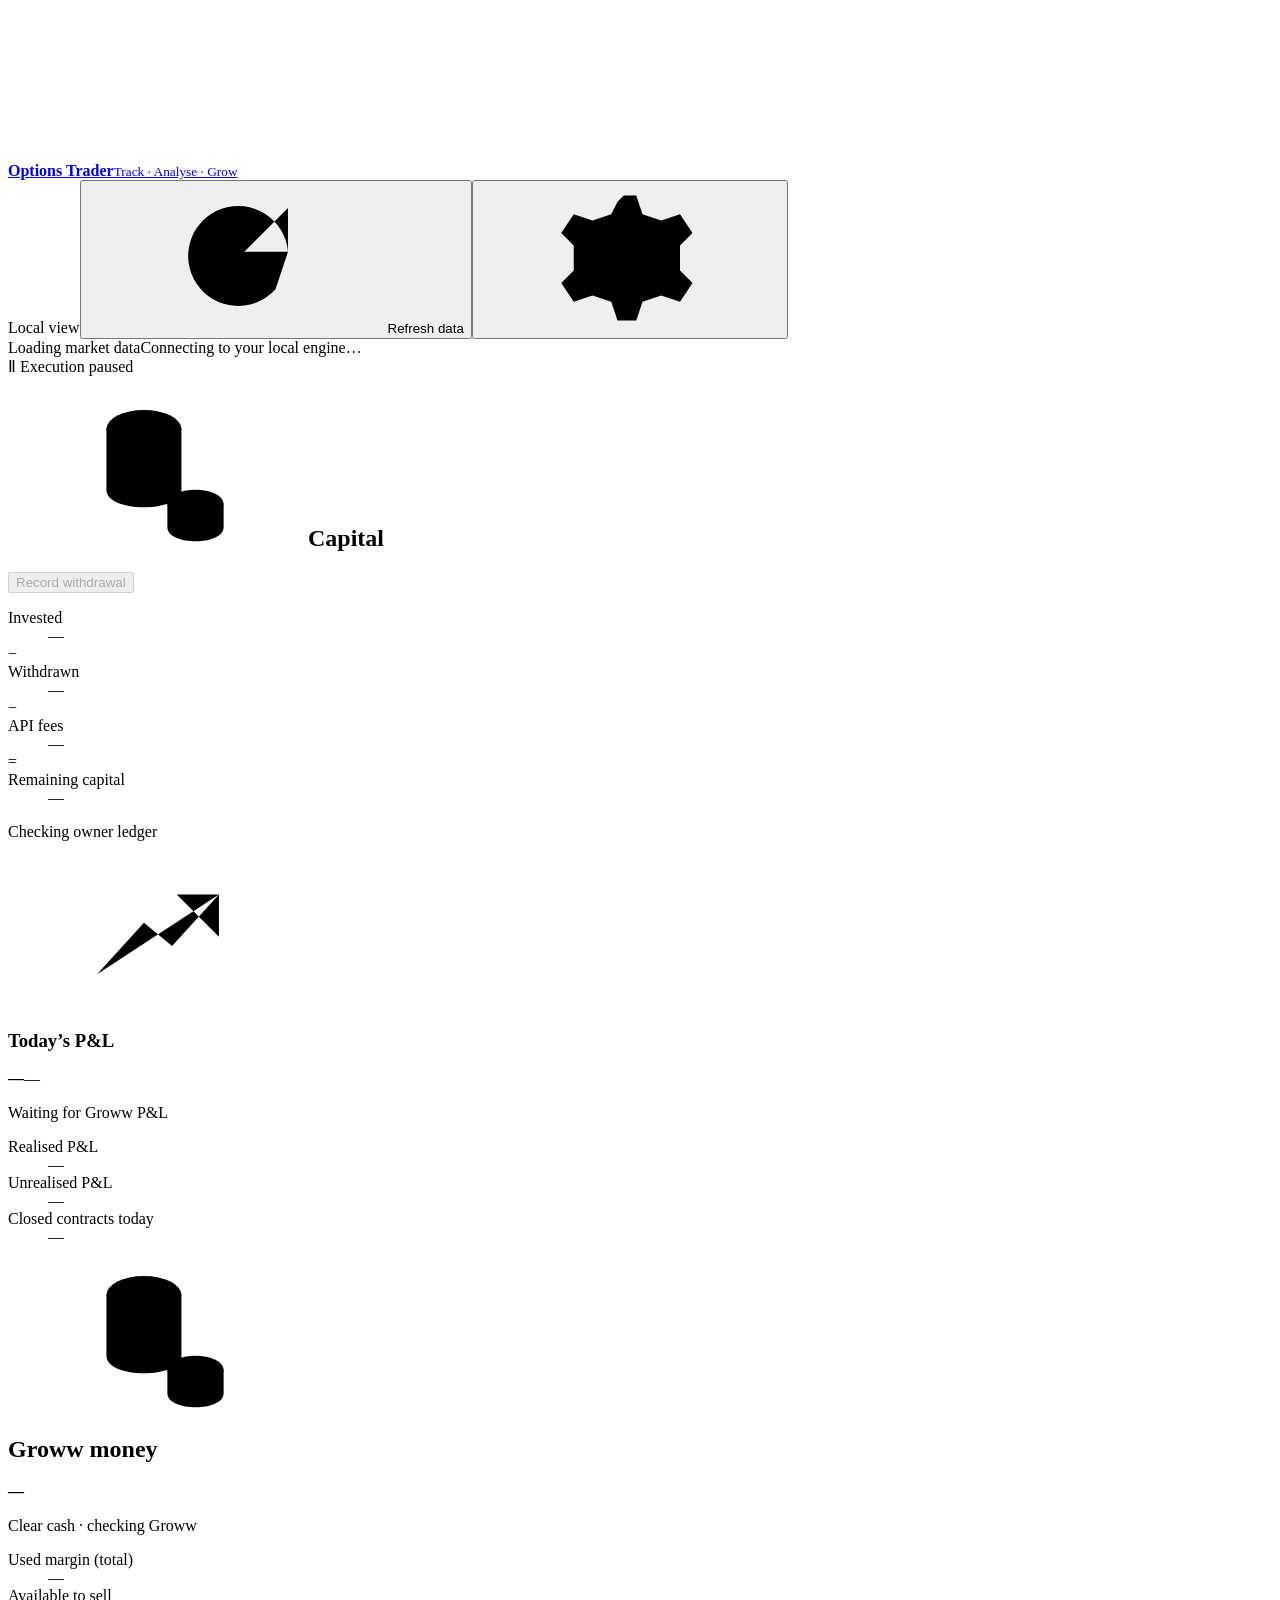
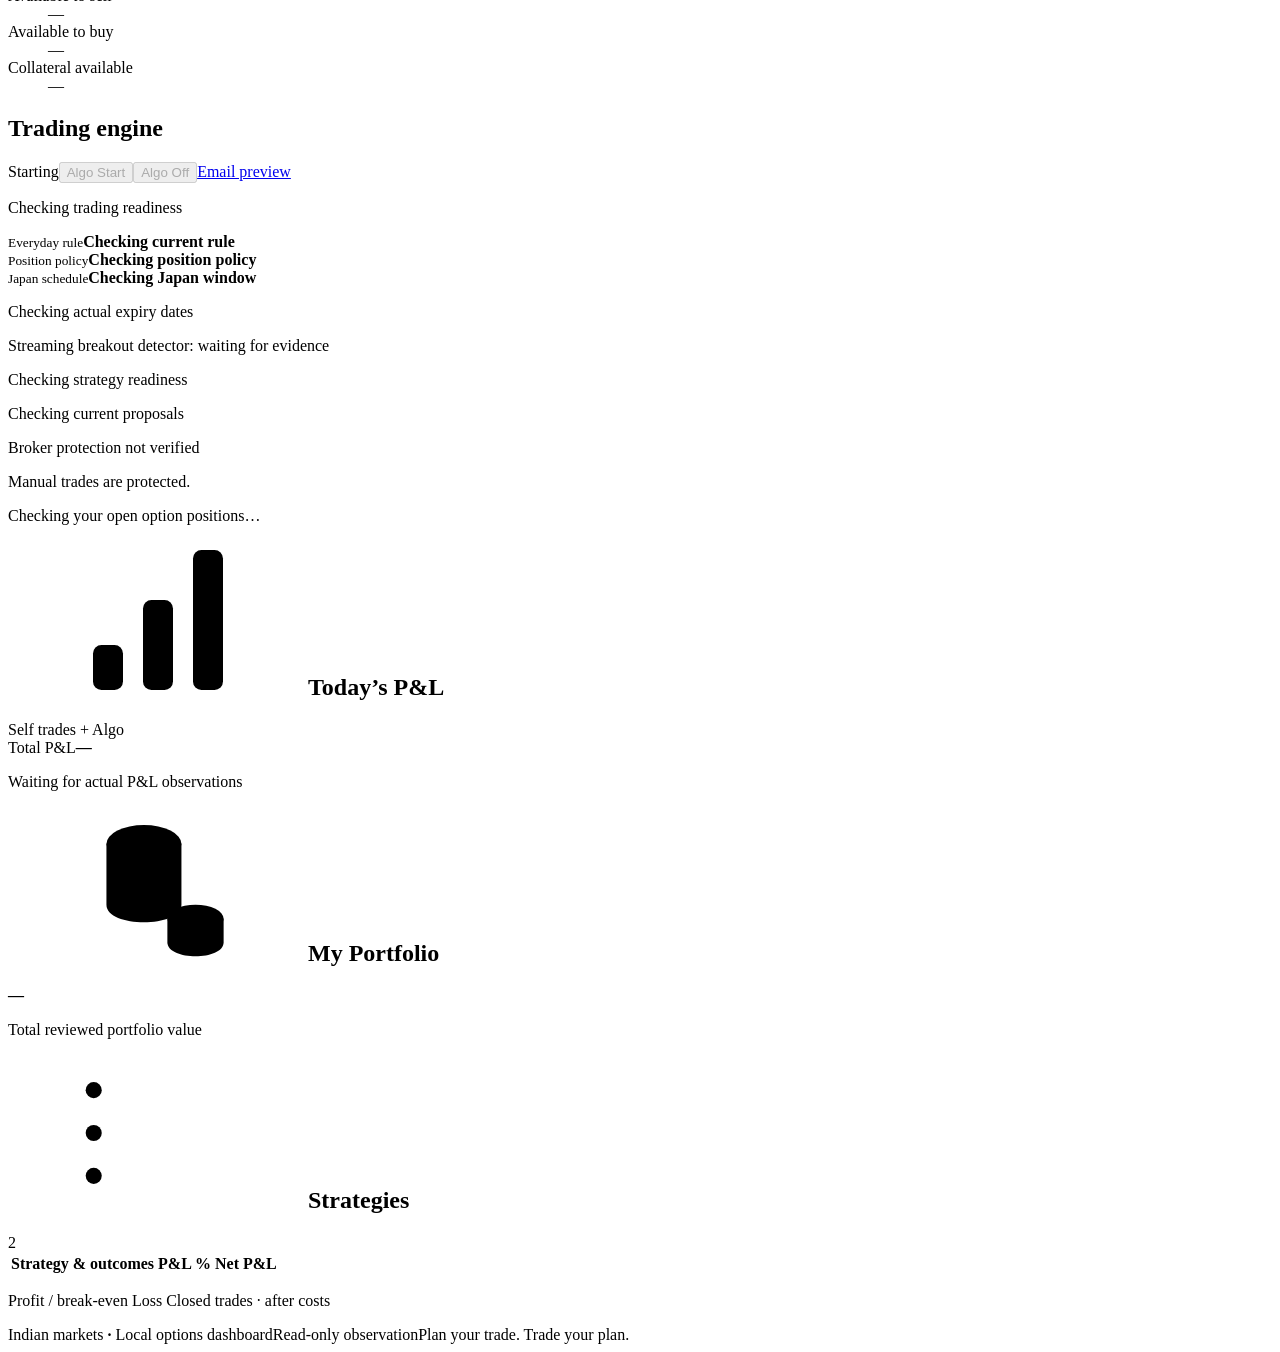
==== src/nifty_engine/agent_engine/dashboard_assets/index.html @ bee28aa8 "Add read-only callback impulse scoring and private streaming PC display" ====
<!doctype html>
<html lang="en">
<head>
  <meta charset="utf-8">
  <meta name="viewport" content="width=device-width, initial-scale=1">
  <meta name="local-token" content="__LOCAL_TOKEN__">
  <meta name="color-scheme" content="light">
  <title>Options Trader · Local dashboard</title>
  <link rel="icon" href="/app-icon.svg" type="image/svg+xml">
  <link rel="stylesheet" href="/dashboard.css">
  <script src="/dashboard.js" defer></script>
</head>
<body>
  <svg class="icon-definitions" aria-hidden="true"><defs>
    <symbol id="icon-bars" viewBox="0 0 28 30"><rect x="1" y="20" width="6" height="9" rx="1.7"/><rect x="11" y="11" width="6" height="18" rx="1.7"/><rect x="21" y="1" width="6" height="28" rx="1.7"/></symbol>
    <symbol id="icon-coins" viewBox="0 0 32 32"><ellipse cx="13" cy="7" rx="8" ry="4"/><path d="M5 7v13c0 5 16 5 16 0V7M5 12c0 5 16 5 16 0M5 17c0 5 16 5 16 0"/><ellipse cx="24" cy="23" rx="6" ry="3"/><path d="M18 23v5c0 4 12 4 12 0v-5"/></symbol>
    <symbol id="icon-up" viewBox="0 0 32 32"><path d="m3 25 10-11 6 5L29 8M20 8h9v9"/></symbol>
    <symbol id="icon-list" viewBox="0 0 28 28"><path d="M9 6h17M9 14h17M9 22h17"/><circle cx="2" cy="6" r="1.5"/><circle cx="2" cy="14" r="1.5"/><circle cx="2" cy="22" r="1.5"/></symbol>
    <symbol id="icon-refresh" viewBox="0 0 24 24"><path d="M20 11a8 8 0 1 0-2 6M20 4v7h-7"/></symbol>
    <symbol id="icon-settings" viewBox="0 0 24 24"><path d="m10 3 1-1h2l1 3 3 1 3-1 2 3-2 2v4l2 2-2 3-3-1-3 1-1 3h-3l-1-3-3-1-3 1-2-3 2-2v-4L1 8l2-3 3 1 3-1z"/><circle cx="12" cy="12" r="3.3"/></symbol>
  </defs></svg>
  <header class="masthead">
    <a class="brand" href="/" aria-label="Options Trader home"><span class="brand-symbol"><i></i><i></i><i></i></span><span><strong>Options Trader</strong><small>Track · Analyse · Grow</small></span></a>
    <div class="header-actions"><span class="local-tag"><span class="dot"></span>Local view</span><button id="refresh" class="button refresh-button" type="button"><svg class="icon"><use href="#icon-refresh"/></svg><span>Refresh data</span></button><button id="settings" class="icon-button" type="button" aria-label="Dashboard settings"><svg class="icon"><use href="#icon-settings"/></svg></button></div>
  </header>
  <main>
    <div class="session-line"><div><span id="data-status" class="status-pill">Loading market data</span><span id="as-of">Connecting to your local engine…</span></div><span class="pause-label"><span class="pause-bars">Ⅱ</span> Execution paused</span></div>
    <div id="notice" class="notice" role="status" hidden></div>
    <section class="card capital-card" aria-label="Capital summary">
      <div class="section-heading"><h2><svg class="icon orange"><use href="#icon-coins"/></svg>Capital</h2><button id="record-withdrawal" class="button" type="button" disabled>Record withdrawal</button></div>
      <dl class="capital-equation">
        <div><dt>Invested</dt><dd id="capital-invested">—</dd><span class="capital-operator" aria-hidden="true">−</span></div>
        <div><dt>Withdrawn</dt><dd id="capital-withdrawn">—</dd><span class="capital-operator" aria-hidden="true">−</span></div>
        <div><dt>API fees</dt><dd id="capital-api-fees">—</dd><span class="capital-operator" aria-hidden="true">=</span></div>
        <div class="capital-total"><dt>Remaining capital</dt><dd id="capital-remaining">—</dd></div>
      </dl>
      <p id="capital-ledger-status" class="summary-caption">Checking owner ledger</p>
    </section>
    <section class="summary-grid" aria-label="Account overview">
      <article class="card summary-card profit-card"><div class="summary-icon positive"><svg><use href="#icon-up"/></svg></div><div class="summary-main"><h1>Today’s P&amp;L</h1><div class="big-number-line"><strong id="today-pnl" class="big-number">—</strong><span id="today-return" class="percent-badge">—</span></div><p id="account-status" class="summary-caption">Waiting for Groww P&amp;L</p></div><dl class="summary-details"><div><dt>Realised P&amp;L</dt><dd id="realized">—</dd></div><div><dt>Unrealised P&amp;L</dt><dd id="unrealized">—</dd></div><div><dt>Closed contracts today</dt><dd id="trade-count">—</dd></div></dl></article>
      <article class="card summary-card invested-card"><div class="summary-icon orange"><svg><use href="#icon-coins"/></svg></div><div class="summary-main"><h2>Groww money</h2><strong id="capital" class="big-number">—</strong><p id="funds-status" class="summary-caption">Clear cash · checking Groww</p></div><dl class="summary-details"><div><dt>Used margin (total)</dt><dd id="used-margin">—</dd></div><div><dt>Available to sell</dt><dd id="available-margin">—</dd></div><div><dt>Available to buy</dt><dd id="option-buy-money">—</dd></div><div><dt>Collateral available</dt><dd id="collateral-money">—</dd></div></dl></article>
    </section>
    <div id="summary-pnl-split" class="summary-pnl-split" aria-label="Today's Self and Algo P&L"></div>
    <section id="indices" class="index-grid" aria-label="Market indices"></section>
    <section class="card monitor-card" aria-label="PC engine and strategy rules">
      <div class="section-heading"><h2 id="engine-heading">Trading engine</h2><div class="algo-actions"><span id="monitor-status" class="status-pill">Starting</span><button id="algo-start" class="button primary" type="button" disabled>Algo Start</button><button id="algo-stop" class="button" type="button" disabled>Algo Off</button><a class="button" href="/report">Email preview</a></div></div><p id="algo-start-result" class="monitor-caption" role="status">Checking trading readiness</p><p id="execution-status" class="monitor-caption" role="status"></p><p id="vm-status" class="monitor-caption" role="status"></p><p id="email-status" class="monitor-caption"></p>
      <div class="monitor-facts"><div><small>Everyday rule</small><strong id="everyday-rule">Checking current rule</strong></div><div><small>Position policy</small><strong id="slot-policy">Checking position policy</strong></div><div><small>Japan schedule</small><strong id="monitor-schedule">Checking Japan window</strong></div></div>
      <p id="expiry-status" class="monitor-caption">Checking actual expiry dates</p>
      <p id="preparation-status" class="monitor-caption" hidden></p>
      <p id="impulse-status" class="monitor-caption" role="status">Streaming breakout detector: waiting for evidence</p>
      <p id="strategy-priority" class="monitor-caption">Checking strategy readiness</p>
      <div id="levels" class="levels"></div>
      <p id="analysis-status" class="monitor-caption">Checking current proposals</p>
      <p id="trailing-status" class="monitor-caption">Broker protection not verified</p>
      <p id="control-note" class="control-note">Manual trades are protected.</p>
      <details id="rule-details" hidden><summary>Latest structured rule proposal</summary><pre id="rule-json"></pre></details>
    </section>
    <p id="orders-empty" class="orders-empty" role="status">Checking your open option positions…</p>
    <div id="chart-toolbar" class="chart-toolbar" hidden><div><h2>Option charts</h2><span class="toolbar-note">View your buy and sell legs</span></div><div class="index-tabs" role="group" aria-label="Option chart index"><button type="button" class="tab active" data-index="NIFTY" aria-pressed="true">NIFTY</button><button type="button" class="tab" data-index="SENSEX" aria-pressed="false">SENSEX</button><button type="button" class="tab" data-index="BANKNIFTY" aria-pressed="false">BANK NIFTY</button></div></div>
    <section id="option-grid" class="option-grid" hidden aria-label="Selected option premium charts">
      <article id="buy-card" class="card option-card" hidden><div class="section-heading"><h2><svg class="icon filled positive"><use href="#icon-bars"/></svg>Buy Chart</h2><span class="leg-label">Long position</span></div><label class="visually-hidden" for="buy-option">Buy option contract</label><select id="buy-option" class="contract-select"><option value="">No option data</option></select><div class="quote-line"><strong id="buy-price">—</strong><span id="buy-change">—</span><span id="buy-period" class="period">Live · 5s target · 5-min grid</span></div><div id="buy-chart" class="chart option-chart"></div><p id="buy-chart-updated" class="monitor-caption">Waiting for real observations</p><div class="chart-foot"><span id="buy-book">Bid — · Ask —</span><span id="buy-expiry">Expiry —</span></div></article>
      <article id="sell-card" class="card option-card" hidden><div class="section-heading"><h2><svg class="icon filled orange"><use href="#icon-bars"/></svg>Sell Chart</h2><span class="leg-label">Short position</span></div><label class="visually-hidden" for="sell-option">Sell option contract</label><select id="sell-option" class="contract-select"><option value="">No option data</option></select><div class="quote-line"><strong id="sell-price">—</strong><span id="sell-change">—</span><span id="sell-period" class="period">Live · 5s target · 5-min grid</span></div><div id="sell-chart" class="chart option-chart"></div><p id="sell-chart-updated" class="monitor-caption">Waiting for real observations</p><div class="chart-foot"><span id="sell-book">Bid — · Ask —</span><span id="sell-expiry">Expiry —</span></div></article>
    </section>
    <section class="bottom-grid" aria-label="Profit and strategy performance">
      <article class="card bottom-card pnl-card"><div class="section-heading"><h2><svg class="icon filled positive"><use href="#icon-bars"/></svg>Today’s P&amp;L</h2><span class="leg-label">Self trades + Algo</span></div><div class="bottom-subline"><span>Total P&amp;L</span><strong id="chart-pnl">—</strong></div><div id="pnl-breakdown" class="pnl-breakdown"></div><div id="pnl-chart" class="chart small-chart"></div><p id="pnl-caption" class="monitor-caption">Waiting for actual P&amp;L observations</p></article>
      <article class="card bottom-card portfolio-card"><div class="section-heading"><h2><svg class="icon orange"><use href="#icon-coins"/></svg>My Portfolio</h2></div><strong id="portfolio-value" class="portfolio-number">—</strong><p class="portfolio-note">Total reviewed portfolio value</p><div id="portfolio-chart" class="chart small-chart"></div></article>
      <article class="card bottom-card strategy-card"><div class="section-heading"><h2><svg class="icon orange"><use href="#icon-list"/></svg>Strategies</h2><span id="strategy-count" class="count-badge">2</span></div><div class="strategy-table-wrap"><table><thead><tr><th scope="col">Strategy &amp; outcomes</th><th scope="col">P&amp;L %</th><th scope="col">Net P&amp;L</th></tr></thead><tbody id="strategy-rows"></tbody></table></div><p class="strategy-key"><span class="key-swatch green"></span>Profit / break-even <span class="key-swatch red"></span>Loss <span class="key-note">Closed trades · after costs</span></p></article>
    </section>
    <footer><span>Indian markets <b>·</b> Local options dashboard</span><span id="footer-source">Read-only observation</span><span>Plan your trade. Trade your plan.</span></footer>
  </main>
  <dialog id="withdrawal-dialog" aria-labelledby="withdrawal-title">
    <form id="withdrawal-form">
      <div class="dialog-heading"><h2 id="withdrawal-title">Record withdrawal</h2><button id="withdrawal-close" type="button" class="icon-button" aria-label="Close withdrawal">×</button></div>
      <p class="withdrawal-note">Record money already withdrawn. This does not transfer money.</p>
      <label class="withdrawal-field" for="withdrawal-amount">Amount · INR<input id="withdrawal-amount" name="amount" type="number" inputmode="decimal" min="0.01" step="0.01" required></label>
      <label class="withdrawal-field" for="withdrawal-date">Date · JST<input id="withdrawal-date" name="date" type="date" required></label>
      <p id="withdrawal-result" role="status" class="withdrawal-note"></p>
      <button id="withdrawal-save" type="submit" class="button primary">Save record</button>
    </form>
  </dialog>
  <dialog id="settings-dialog" aria-labelledby="settings-title"><form method="dialog"><div class="dialog-heading"><h2 id="settings-title">Dashboard settings</h2><button class="icon-button" aria-label="Close settings" value="close">×</button></div><label class="setting"><span><strong>Auto-refresh view</strong><small>Refresh this view every 5 seconds. The background monitor continues during its Japan-time window. Lines use actual observed prices; delayed reads are reflected by their timestamps.</small></span><input id="auto-refresh" type="checkbox" checked></label><label class="setting"><span><strong>Chart detail</strong><small>Live lines show recorded Groww LTP observations on a five-minute time grid. Five-minute closes remain available for comparison and strategy research.</small></span><select id="chart-detail"><option value="live">Live price · 5s target</option><option value="bars">Five-minute closes</option></select></label><label class="setting"><span><strong>Preview with sample data</strong><small>Try the layout and charts with clearly labelled examples.</small></span><input id="demo-toggle" type="checkbox"></label><label class="setting"><span><strong>Chart time zone</strong><small>Strategy schedules always stay in Japan time.</small></span><select id="timezone"><option value="Asia/Tokyo">Japan · JST</option><option value="Asia/Kolkata">India · IST</option></select></label><div class="settings-note"><strong>Your strategy bars</strong><p>Green is the share of closed trades with net P&amp;L ≥ 0; red is the share with net P&amp;L &lt; 0. No recorded losses gives a 100% green bar. No completed trades gives “No results”. The separate P&amp;L percentage is net profit divided by reviewed strategy capital.</p></div><button class="button primary" value="done">Done</button></form></dialog>
  <noscript><p class="notice">Enable JavaScript to view local market data. Trading remains paused.</p></noscript>
</body>
</html>
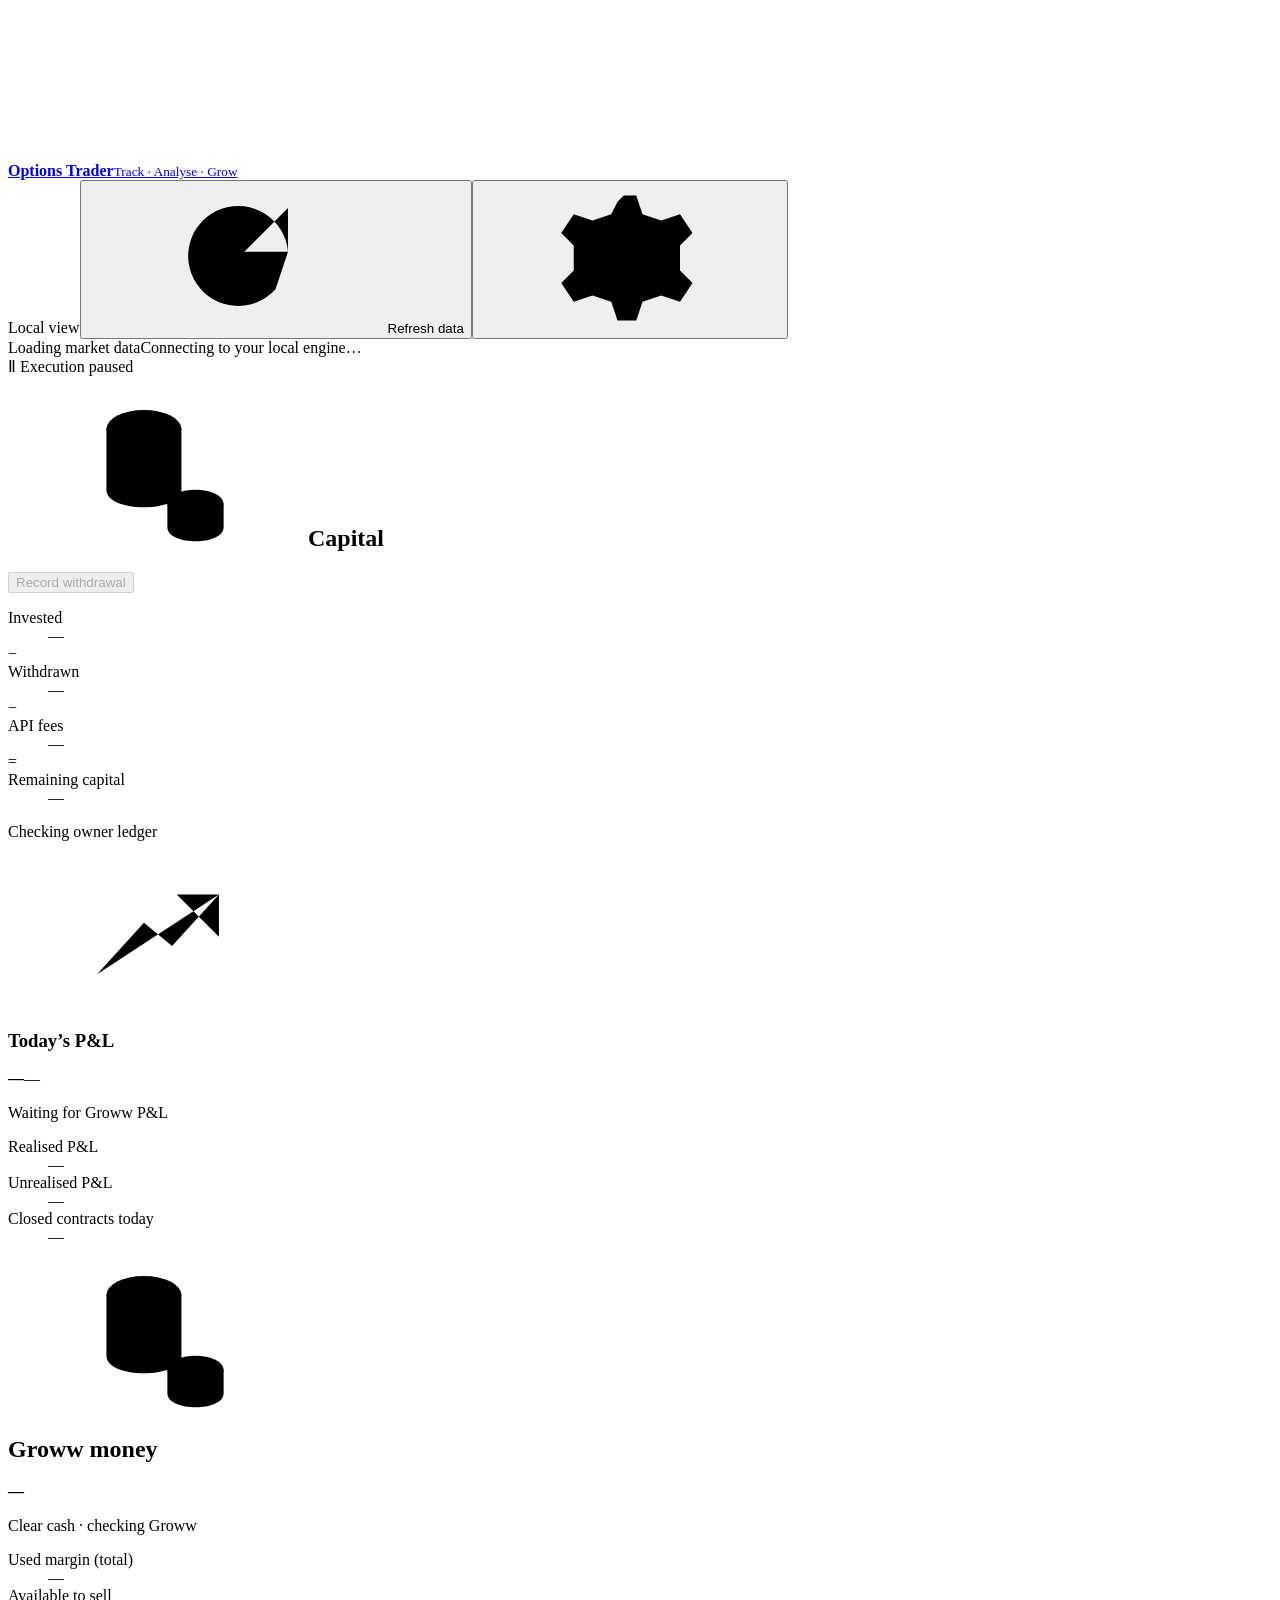
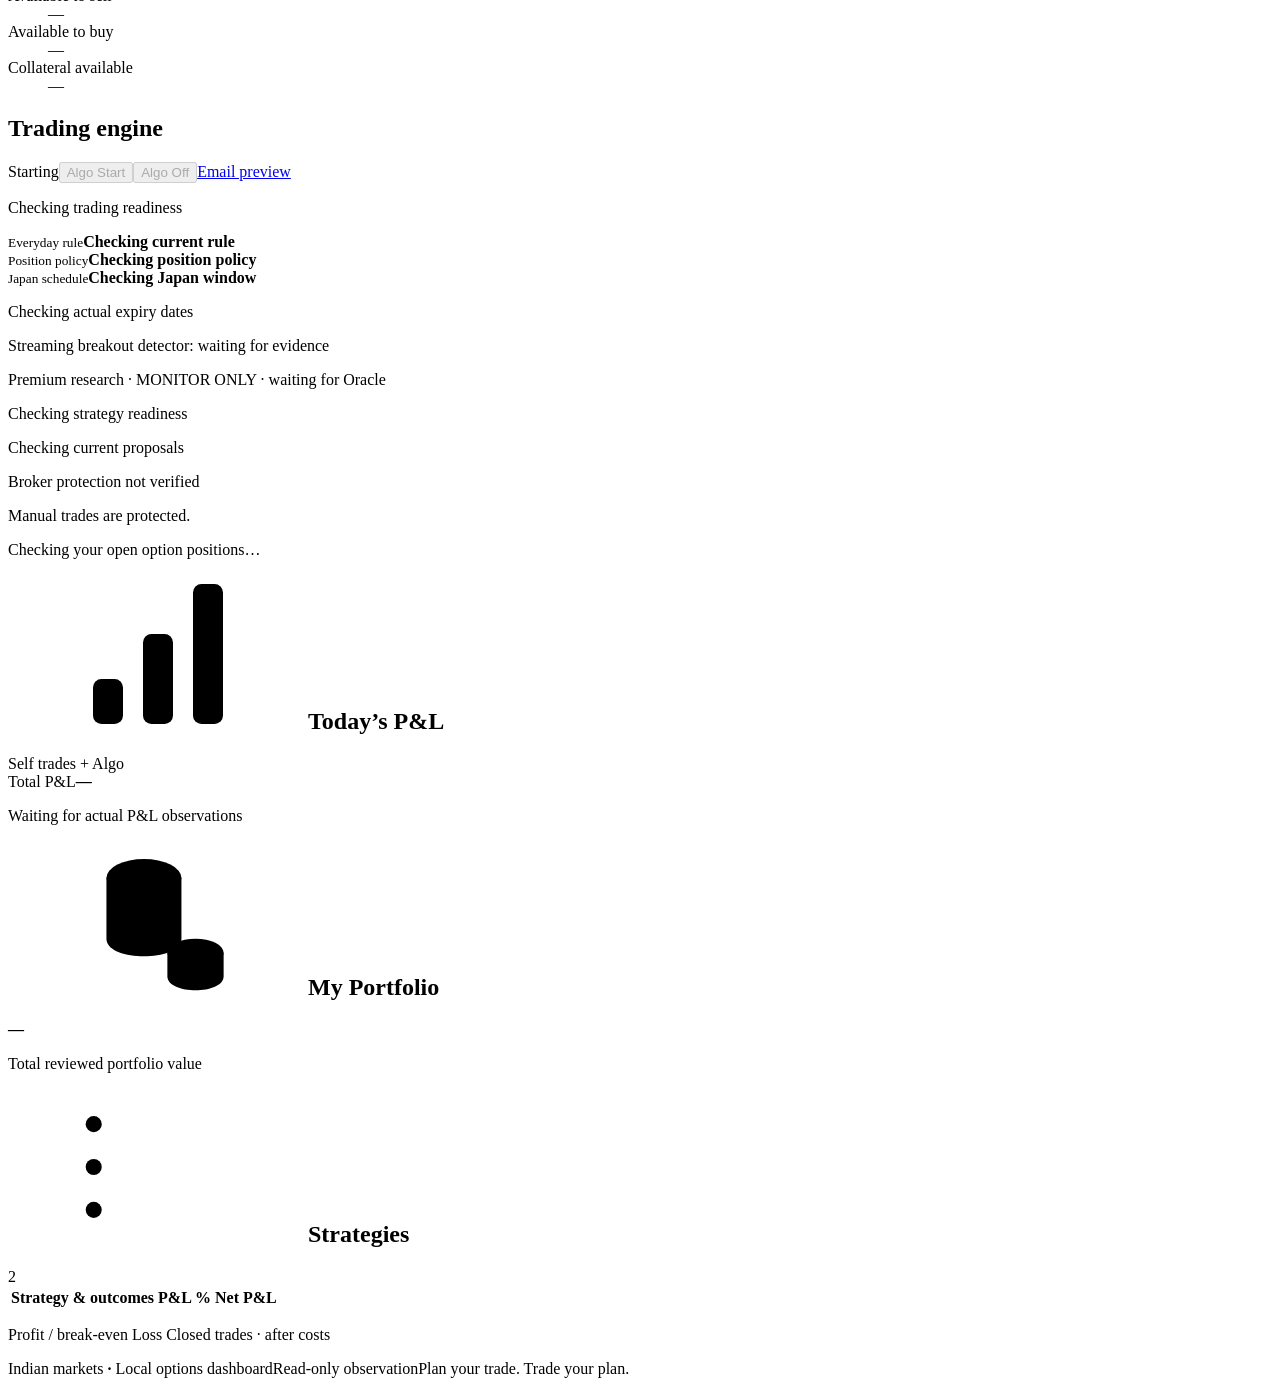
==== commit 29f774ed: "Record monitor-only NIFTY and SENSEX impulse research with private Supabase archive" ====
--- a/src/nifty_engine/agent_engine/dashboard_assets/index.html
+++ b/src/nifty_engine/agent_engine/dashboard_assets/index.html
@@ -48,6 +48,7 @@
       <p id="expiry-status" class="monitor-caption">Checking actual expiry dates</p>
       <p id="preparation-status" class="monitor-caption" hidden></p>
       <p id="impulse-status" class="monitor-caption" role="status">Streaming breakout detector: waiting for evidence</p>
+      <p id="impulse-research-status" class="monitor-caption" role="status">Premium research · MONITOR ONLY · waiting for Oracle</p>
       <p id="strategy-priority" class="monitor-caption">Checking strategy readiness</p>
       <div id="levels" class="levels"></div>
       <p id="analysis-status" class="monitor-caption">Checking current proposals</p>
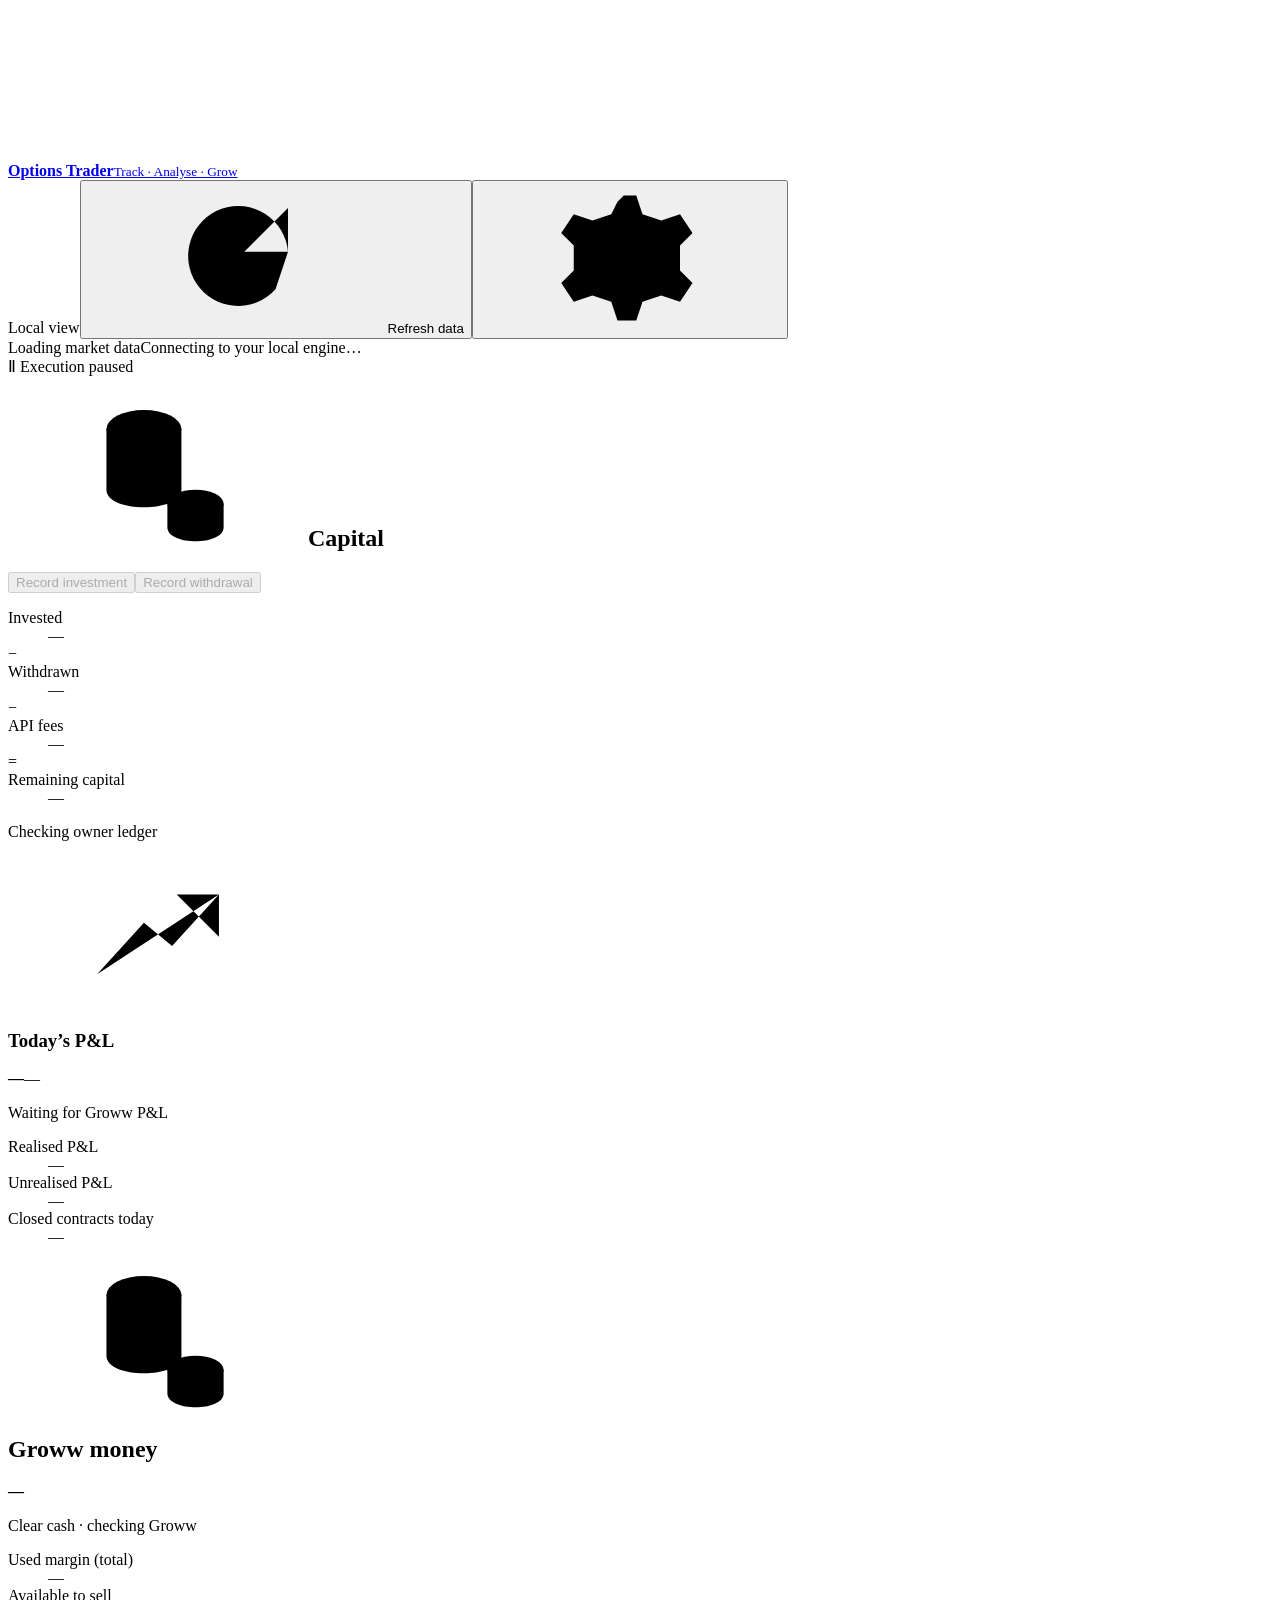
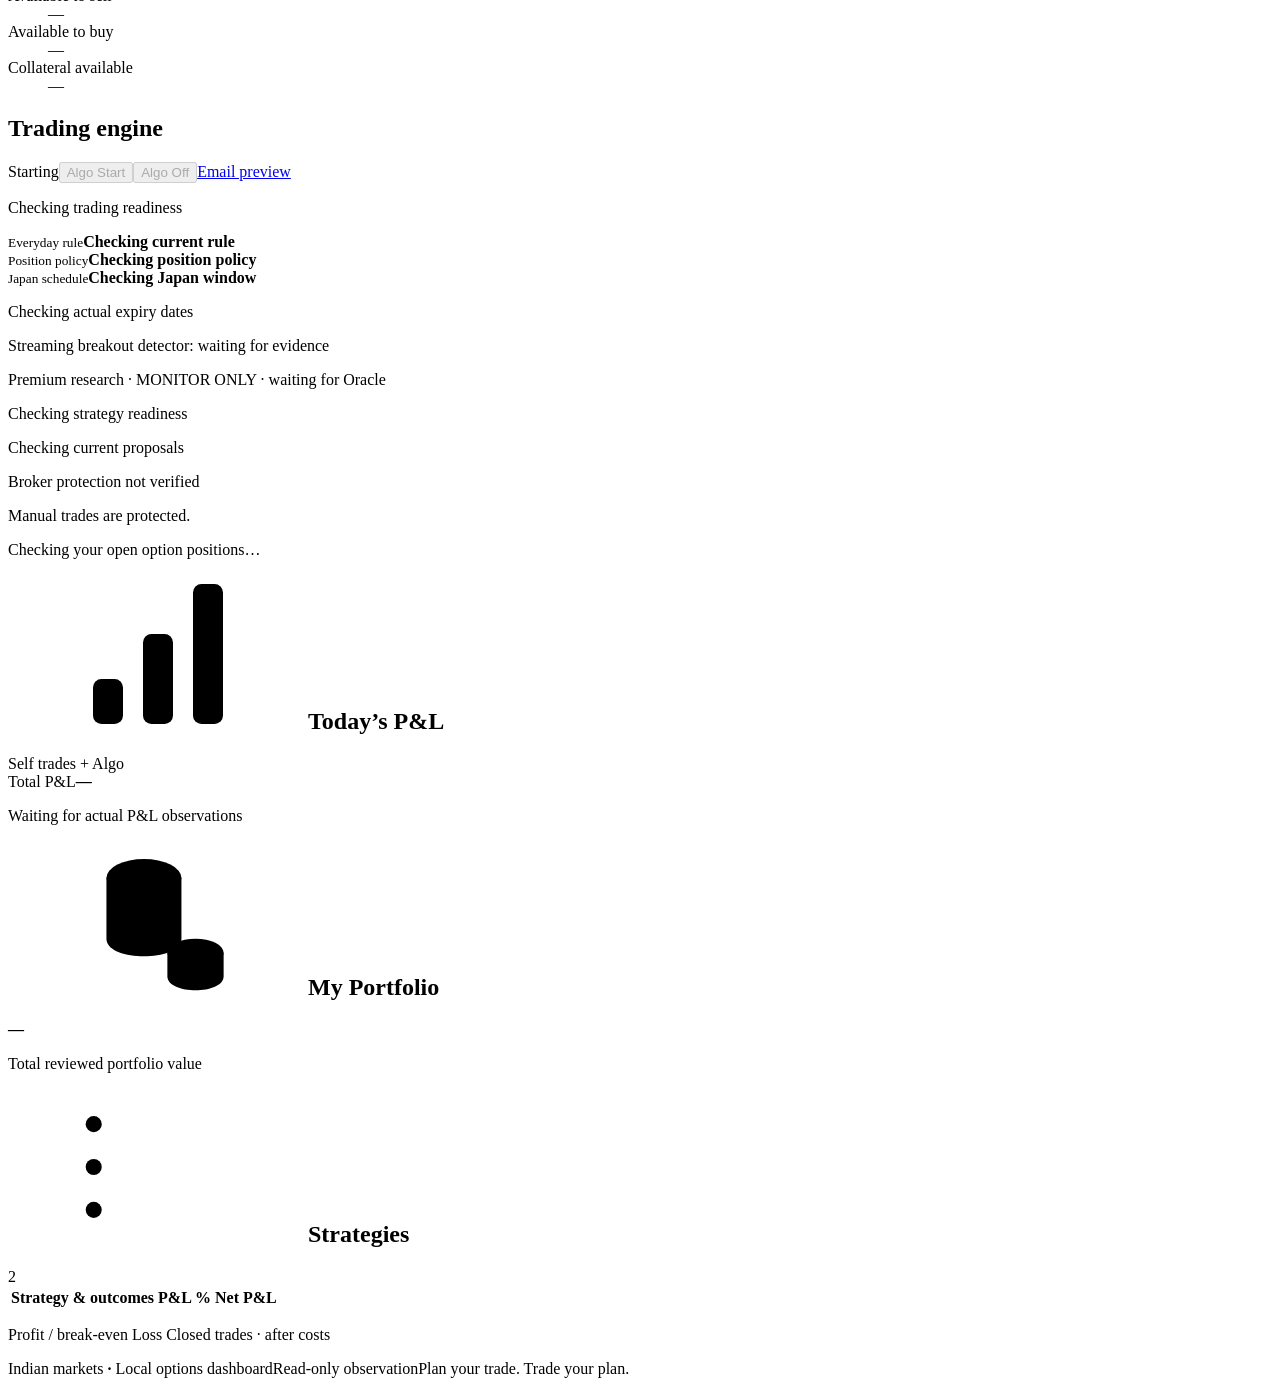
==== commit d5d2b3cc: "Add private dated investment records to capital controls" ====
--- a/src/nifty_engine/agent_engine/dashboard_assets/index.html
+++ b/src/nifty_engine/agent_engine/dashboard_assets/index.html
@@ -27,7 +27,7 @@
     <div class="session-line"><div><span id="data-status" class="status-pill">Loading market data</span><span id="as-of">Connecting to your local engine…</span></div><span class="pause-label"><span class="pause-bars">Ⅱ</span> Execution paused</span></div>
     <div id="notice" class="notice" role="status" hidden></div>
     <section class="card capital-card" aria-label="Capital summary">
-      <div class="section-heading"><h2><svg class="icon orange"><use href="#icon-coins"/></svg>Capital</h2><button id="record-withdrawal" class="button" type="button" disabled>Record withdrawal</button></div>
+      <div class="section-heading"><h2><svg class="icon orange"><use href="#icon-coins"/></svg>Capital</h2><div class="capital-actions"><button id="record-investment" class="button" type="button" disabled>Record investment</button><button id="record-withdrawal" class="button" type="button" disabled>Record withdrawal</button></div></div>
       <dl class="capital-equation">
         <div><dt>Invested</dt><dd id="capital-invested">—</dd><span class="capital-operator" aria-hidden="true">−</span></div>
         <div><dt>Withdrawn</dt><dd id="capital-withdrawn">—</dd><span class="capital-operator" aria-hidden="true">−</span></div>
@@ -79,6 +79,16 @@
       <button id="withdrawal-save" type="submit" class="button primary">Save record</button>
     </form>
   </dialog>
+  <dialog id="investment-dialog" aria-labelledby="investment-title">
+    <form id="investment-form">
+      <div class="dialog-heading"><h2 id="investment-title">Record investment</h2><button id="investment-close" type="button" class="icon-button" aria-label="Close investment">×</button></div>
+      <p class="withdrawal-note">Record money already invested. This does not transfer money.</p>
+      <label class="withdrawal-field" for="investment-amount">Amount · INR<input id="investment-amount" name="amount" type="number" inputmode="decimal" min="0.01" step="0.01" required></label>
+      <label class="withdrawal-field" for="investment-date">Date · JST<input id="investment-date" name="date" type="date" required></label>
+      <p id="investment-result" role="status" class="withdrawal-note"></p>
+      <button id="investment-save" type="submit" class="button primary">Save record</button>
+    </form>
+  </dialog>
   <dialog id="settings-dialog" aria-labelledby="settings-title"><form method="dialog"><div class="dialog-heading"><h2 id="settings-title">Dashboard settings</h2><button class="icon-button" aria-label="Close settings" value="close">×</button></div><label class="setting"><span><strong>Auto-refresh view</strong><small>Refresh this view every 5 seconds. The background monitor continues during its Japan-time window. Lines use actual observed prices; delayed reads are reflected by their timestamps.</small></span><input id="auto-refresh" type="checkbox" checked></label><label class="setting"><span><strong>Chart detail</strong><small>Live lines show recorded Groww LTP observations on a five-minute time grid. Five-minute closes remain available for comparison and strategy research.</small></span><select id="chart-detail"><option value="live">Live price · 5s target</option><option value="bars">Five-minute closes</option></select></label><label class="setting"><span><strong>Preview with sample data</strong><small>Try the layout and charts with clearly labelled examples.</small></span><input id="demo-toggle" type="checkbox"></label><label class="setting"><span><strong>Chart time zone</strong><small>Strategy schedules always stay in Japan time.</small></span><select id="timezone"><option value="Asia/Tokyo">Japan · JST</option><option value="Asia/Kolkata">India · IST</option></select></label><div class="settings-note"><strong>Your strategy bars</strong><p>Green is the share of closed trades with net P&amp;L ≥ 0; red is the share with net P&amp;L &lt; 0. No recorded losses gives a 100% green bar. No completed trades gives “No results”. The separate P&amp;L percentage is net profit divided by reviewed strategy capital.</p></div><button class="button primary" value="done">Done</button></form></dialog>
   <noscript><p class="notice">Enable JavaScript to view local market data. Trading remains paused.</p></noscript>
 </body>
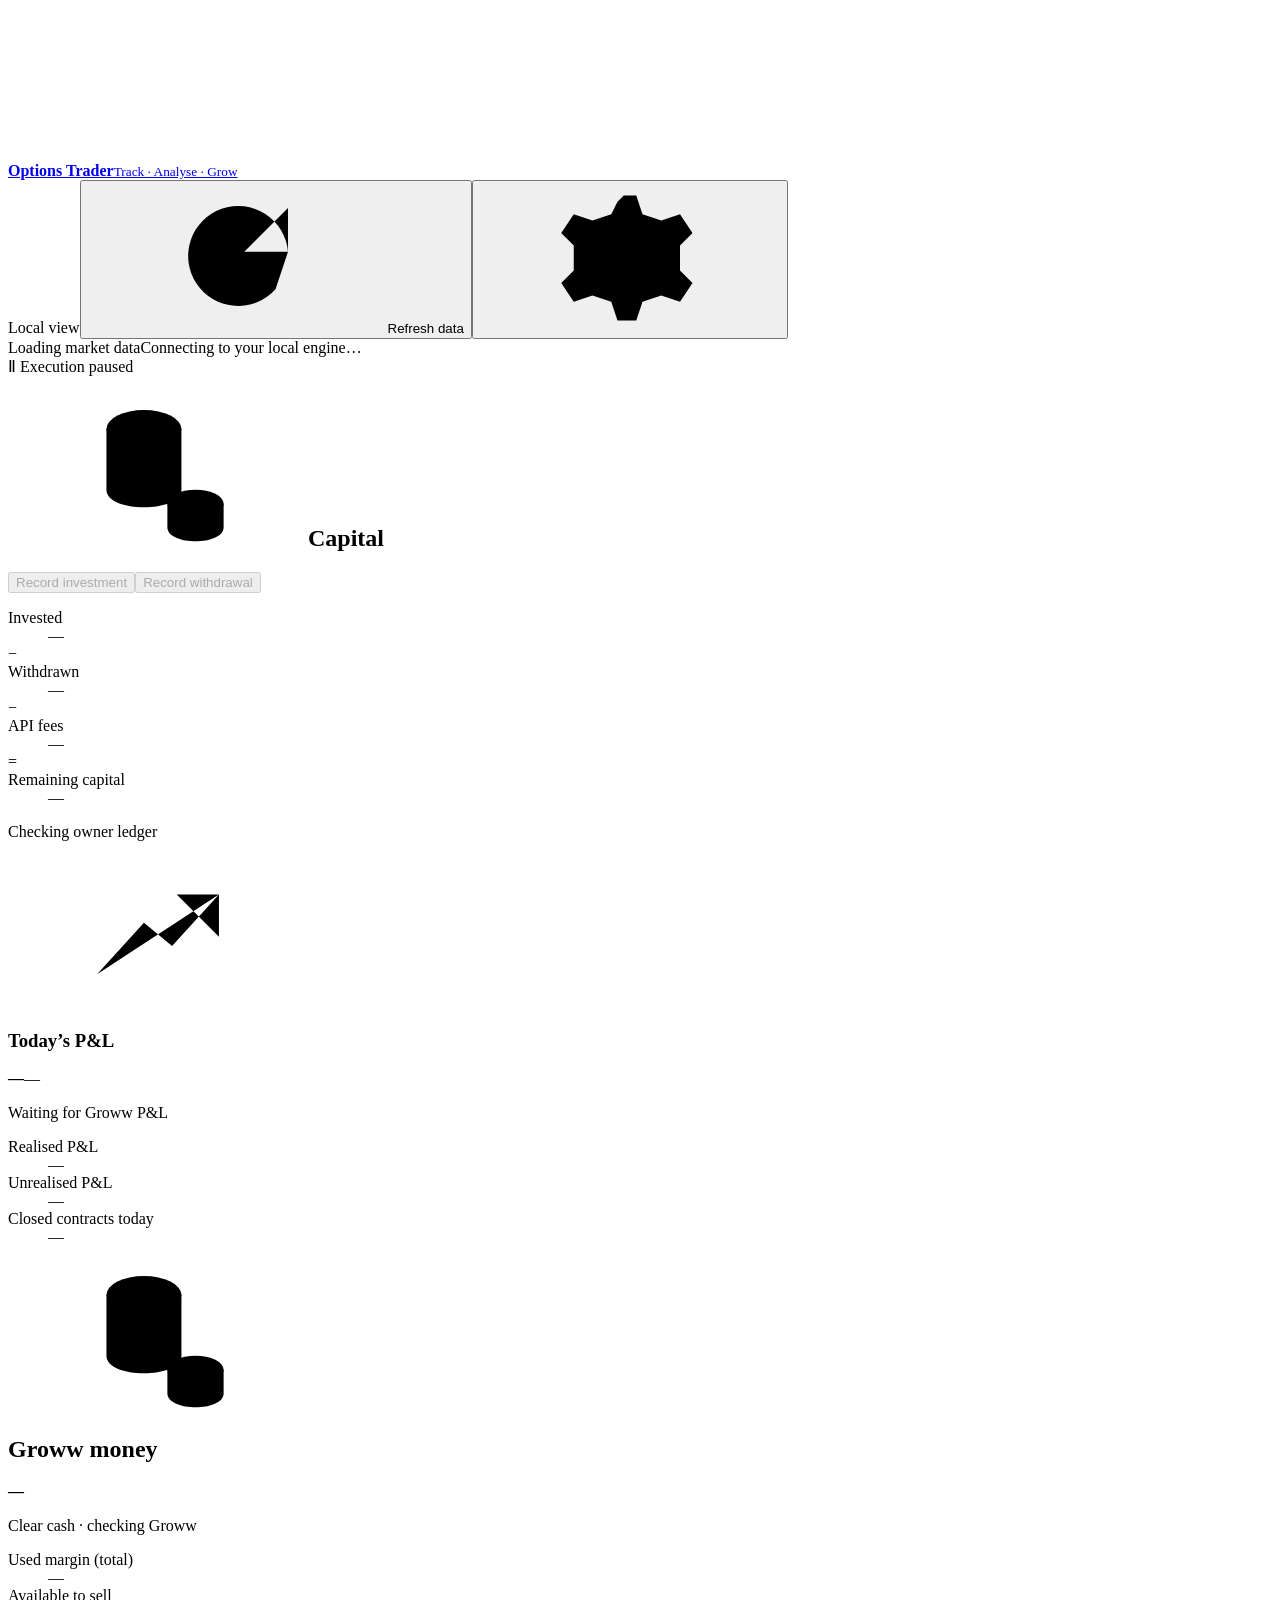
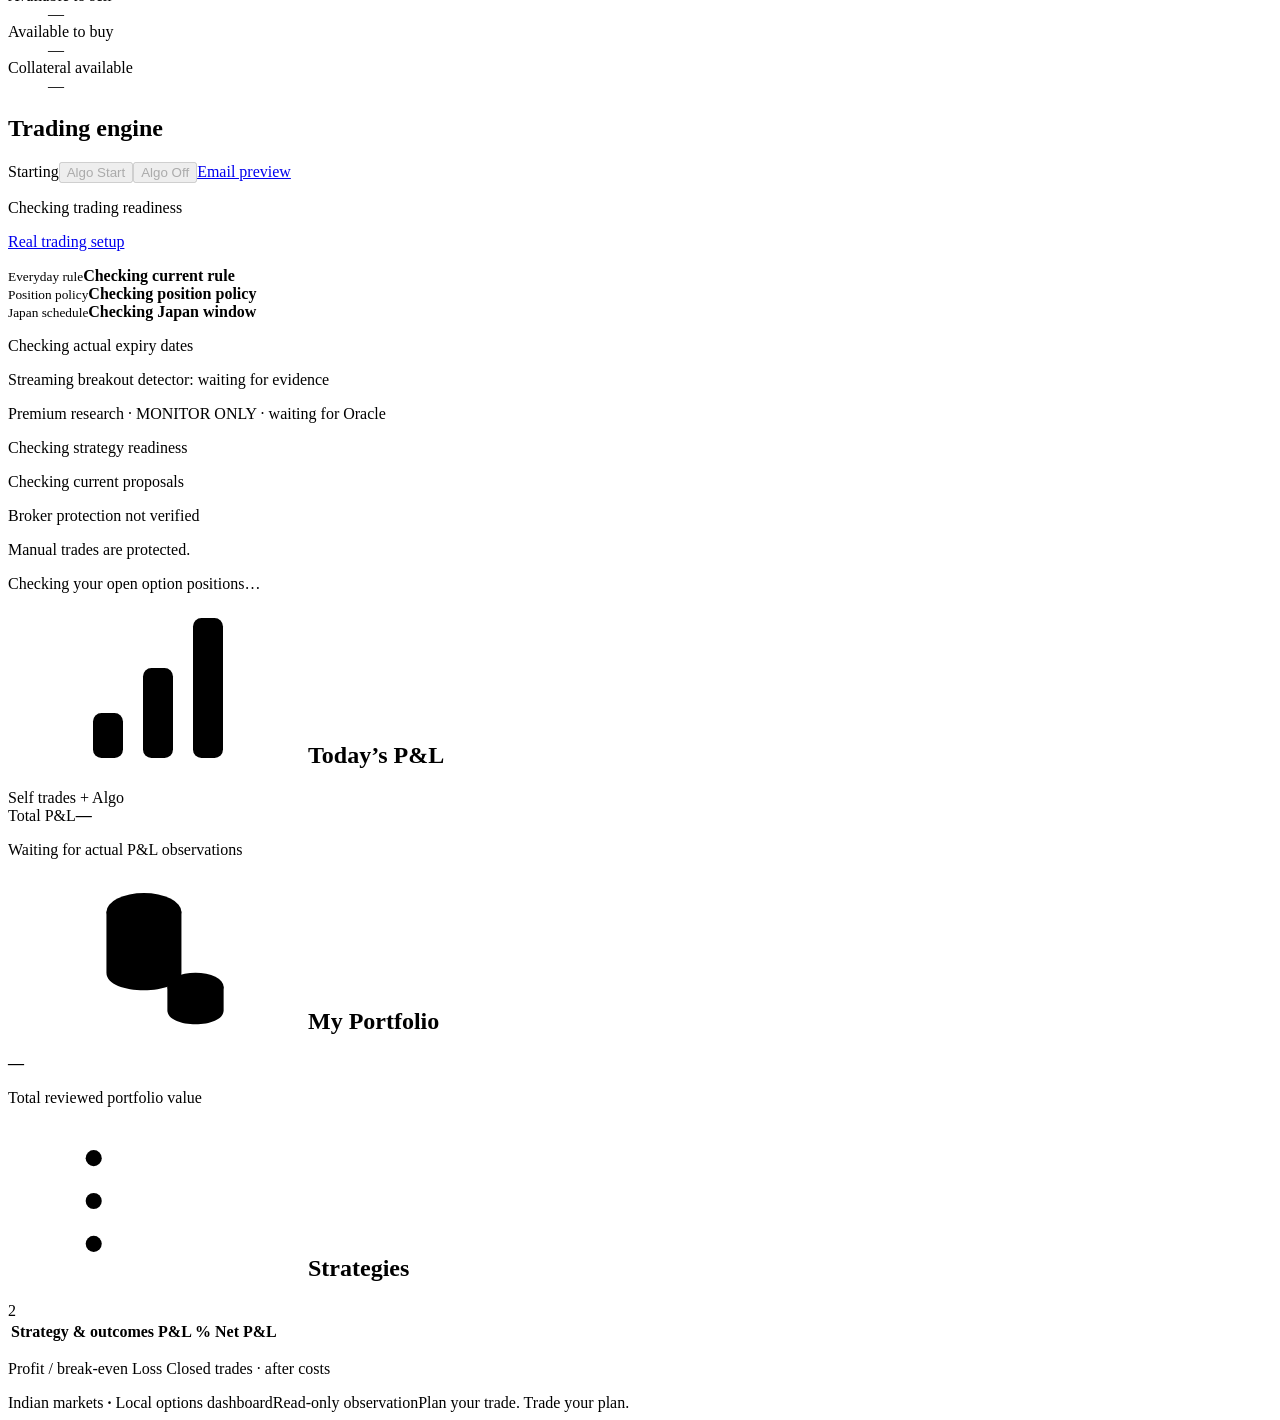
==== commit bc1ff7d0: "Add owner broker commissioning and real setup workflow" ====
--- a/src/nifty_engine/agent_engine/dashboard_assets/index.html
+++ b/src/nifty_engine/agent_engine/dashboard_assets/index.html
@@ -43,7 +43,7 @@
     <div id="summary-pnl-split" class="summary-pnl-split" aria-label="Today's Self and Algo P&L"></div>
     <section id="indices" class="index-grid" aria-label="Market indices"></section>
     <section class="card monitor-card" aria-label="PC engine and strategy rules">
-      <div class="section-heading"><h2 id="engine-heading">Trading engine</h2><div class="algo-actions"><span id="monitor-status" class="status-pill">Starting</span><button id="algo-start" class="button primary" type="button" disabled>Algo Start</button><button id="algo-stop" class="button" type="button" disabled>Algo Off</button><a class="button" href="/report">Email preview</a></div></div><p id="algo-start-result" class="monitor-caption" role="status">Checking trading readiness</p><p id="execution-status" class="monitor-caption" role="status"></p><p id="vm-status" class="monitor-caption" role="status"></p><p id="email-status" class="monitor-caption"></p>
+      <div class="section-heading"><h2 id="engine-heading">Trading engine</h2><div class="algo-actions"><span id="monitor-status" class="status-pill">Starting</span><button id="algo-start" class="button primary" type="button" disabled>Algo Start</button><button id="algo-stop" class="button" type="button" disabled>Algo Off</button><a class="button" href="/report">Email preview</a></div></div><p id="algo-start-result" class="monitor-caption" role="status">Checking trading readiness</p><p id="execution-status" class="monitor-caption" role="status"></p><p id="live-setup-status" class="monitor-caption" role="status"></p><a class="button" href="/live-setup">Real trading setup</a><p id="vm-status" class="monitor-caption" role="status"></p><p id="email-status" class="monitor-caption"></p>
       <div class="monitor-facts"><div><small>Everyday rule</small><strong id="everyday-rule">Checking current rule</strong></div><div><small>Position policy</small><strong id="slot-policy">Checking position policy</strong></div><div><small>Japan schedule</small><strong id="monitor-schedule">Checking Japan window</strong></div></div>
       <p id="expiry-status" class="monitor-caption">Checking actual expiry dates</p>
       <p id="preparation-status" class="monitor-caption" hidden></p>
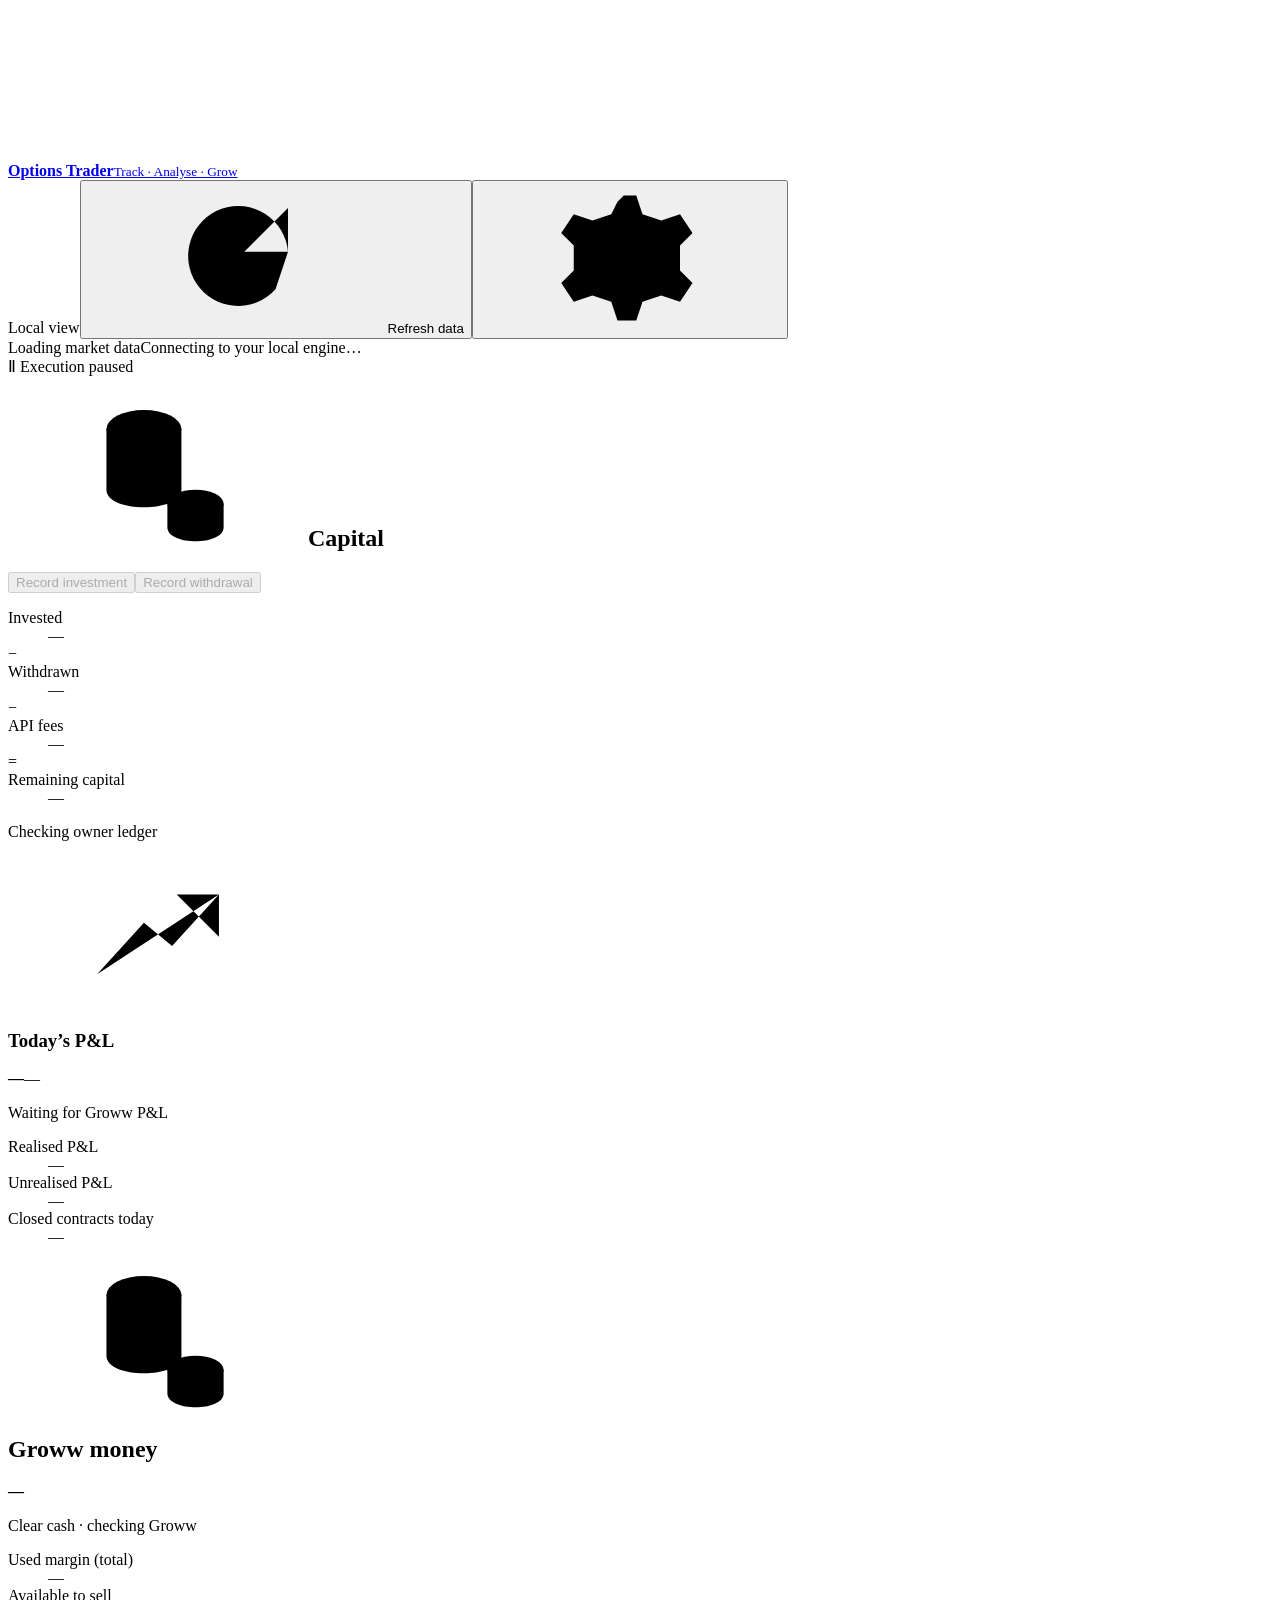
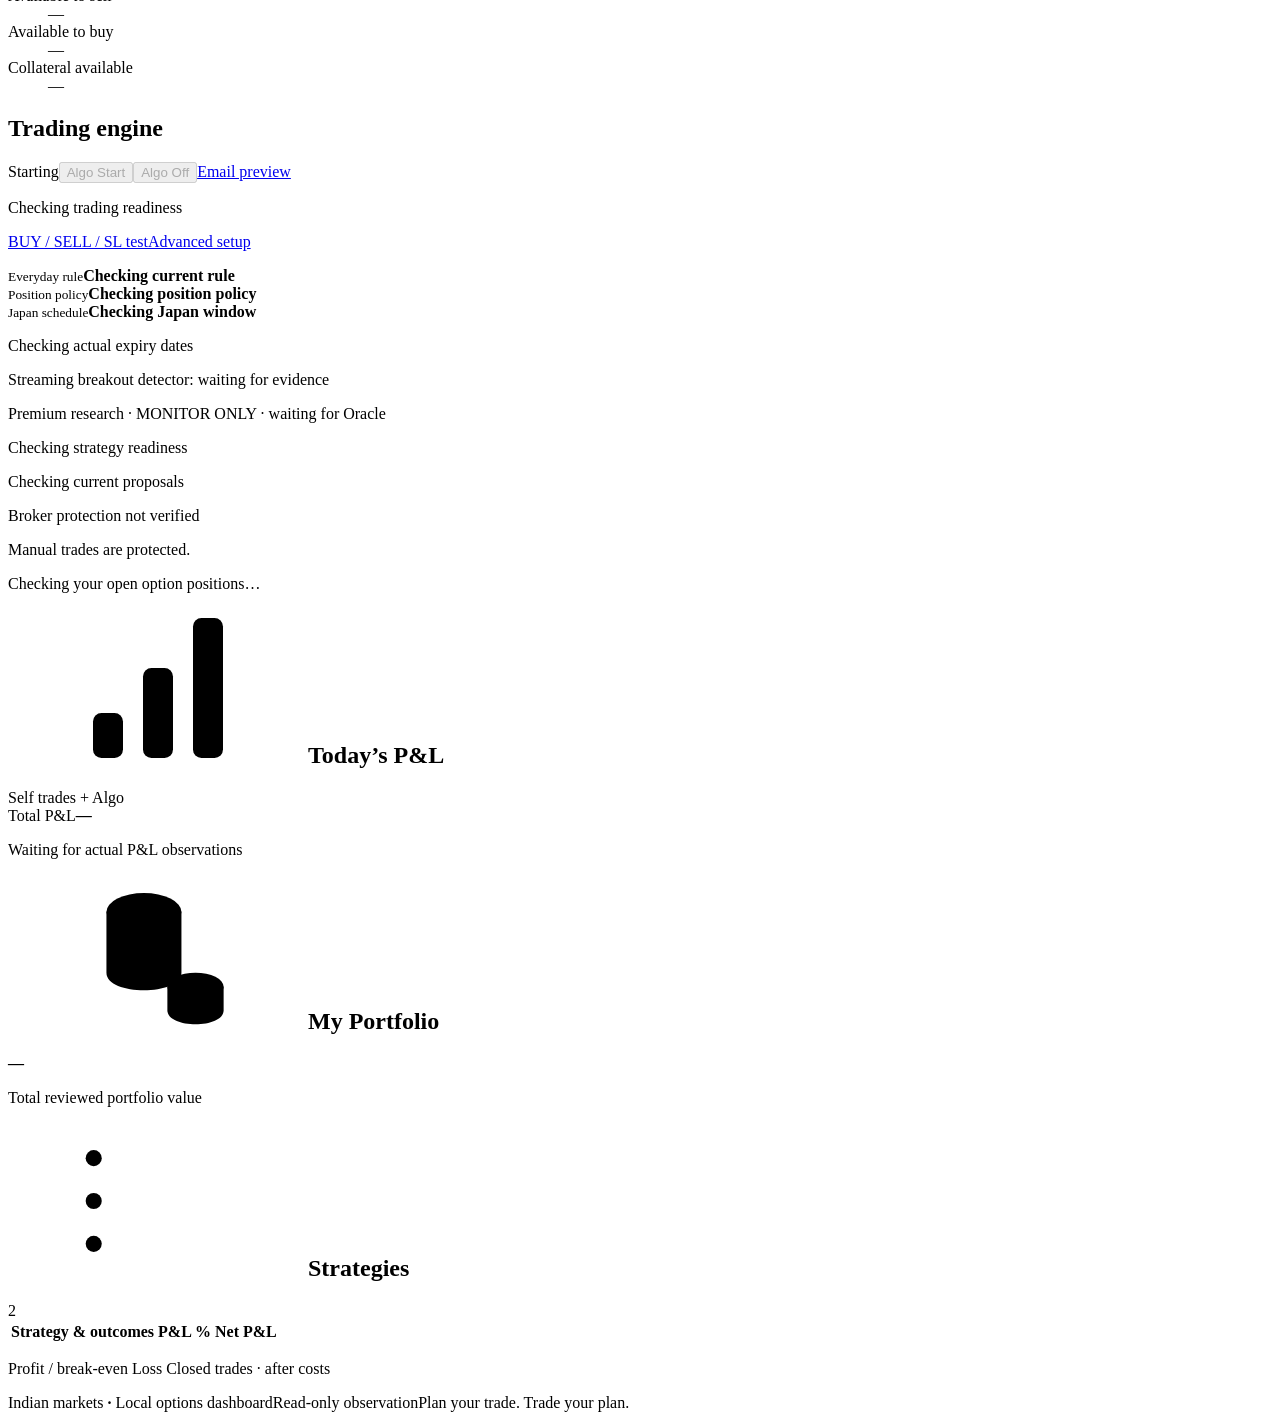
==== commit 2b7114fd: "Add guarded manual buy sell and stop-loss test screen" ====
--- a/src/nifty_engine/agent_engine/dashboard_assets/index.html
+++ b/src/nifty_engine/agent_engine/dashboard_assets/index.html
@@ -43,7 +43,7 @@
     <div id="summary-pnl-split" class="summary-pnl-split" aria-label="Today's Self and Algo P&L"></div>
     <section id="indices" class="index-grid" aria-label="Market indices"></section>
     <section class="card monitor-card" aria-label="PC engine and strategy rules">
-      <div class="section-heading"><h2 id="engine-heading">Trading engine</h2><div class="algo-actions"><span id="monitor-status" class="status-pill">Starting</span><button id="algo-start" class="button primary" type="button" disabled>Algo Start</button><button id="algo-stop" class="button" type="button" disabled>Algo Off</button><a class="button" href="/report">Email preview</a></div></div><p id="algo-start-result" class="monitor-caption" role="status">Checking trading readiness</p><p id="execution-status" class="monitor-caption" role="status"></p><p id="live-setup-status" class="monitor-caption" role="status"></p><a class="button" href="/live-setup">Real trading setup</a><p id="vm-status" class="monitor-caption" role="status"></p><p id="email-status" class="monitor-caption"></p>
+      <div class="section-heading"><h2 id="engine-heading">Trading engine</h2><div class="algo-actions"><span id="monitor-status" class="status-pill">Starting</span><button id="algo-start" class="button primary" type="button" disabled>Algo Start</button><button id="algo-stop" class="button" type="button" disabled>Algo Off</button><a class="button" href="/report">Email preview</a></div></div><p id="algo-start-result" class="monitor-caption" role="status">Checking trading readiness</p><p id="execution-status" class="monitor-caption" role="status"></p><p id="live-setup-status" class="monitor-caption" role="status"></p><a class="button" href="/live-setup">BUY / SELL / SL test</a><a class="button" href="/advanced-setup">Advanced setup</a><p id="vm-status" class="monitor-caption" role="status"></p><p id="email-status" class="monitor-caption"></p>
       <div class="monitor-facts"><div><small>Everyday rule</small><strong id="everyday-rule">Checking current rule</strong></div><div><small>Position policy</small><strong id="slot-policy">Checking position policy</strong></div><div><small>Japan schedule</small><strong id="monitor-schedule">Checking Japan window</strong></div></div>
       <p id="expiry-status" class="monitor-caption">Checking actual expiry dates</p>
       <p id="preparation-status" class="monitor-caption" hidden></p>
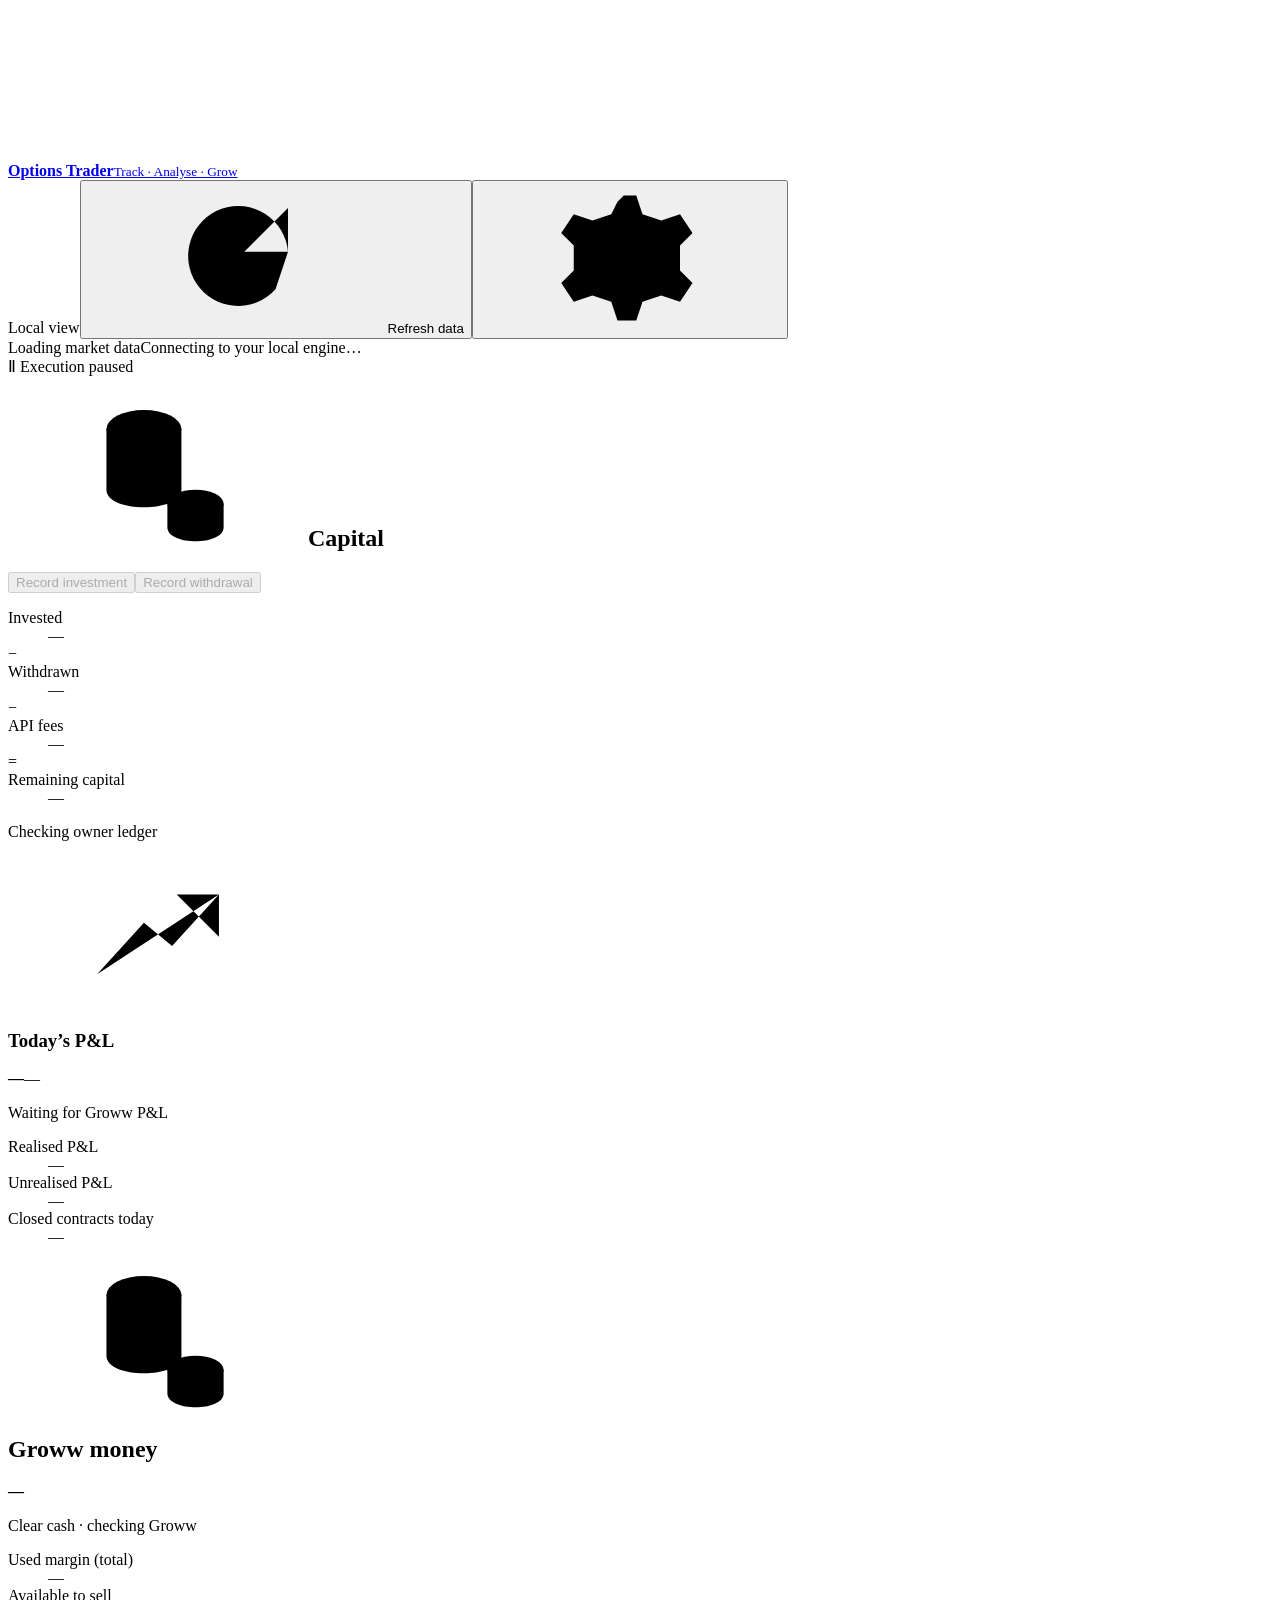
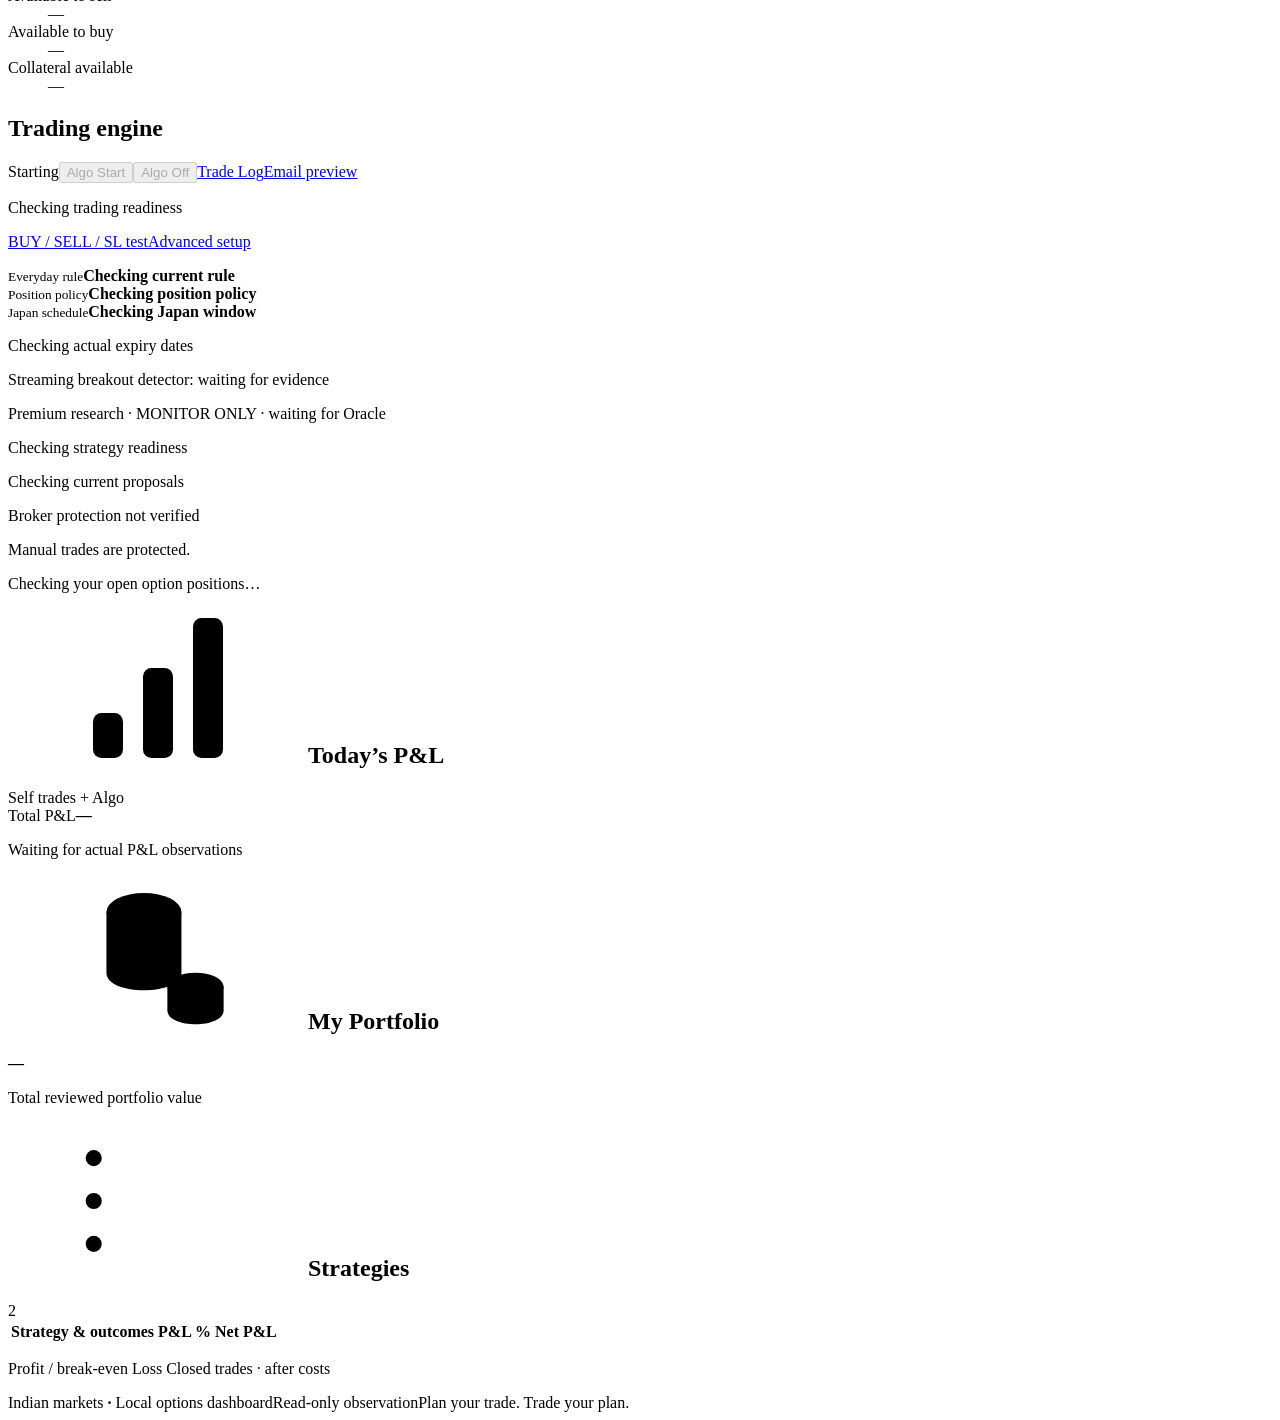
==== commit 9d1bfcb5: "Add private append-only algorithm trade audit and viewer" ====
--- a/src/nifty_engine/agent_engine/dashboard_assets/index.html
+++ b/src/nifty_engine/agent_engine/dashboard_assets/index.html
@@ -43,7 +43,7 @@
     <div id="summary-pnl-split" class="summary-pnl-split" aria-label="Today's Self and Algo P&L"></div>
     <section id="indices" class="index-grid" aria-label="Market indices"></section>
     <section class="card monitor-card" aria-label="PC engine and strategy rules">
-      <div class="section-heading"><h2 id="engine-heading">Trading engine</h2><div class="algo-actions"><span id="monitor-status" class="status-pill">Starting</span><button id="algo-start" class="button primary" type="button" disabled>Algo Start</button><button id="algo-stop" class="button" type="button" disabled>Algo Off</button><a class="button" href="/report">Email preview</a></div></div><p id="algo-start-result" class="monitor-caption" role="status">Checking trading readiness</p><p id="execution-status" class="monitor-caption" role="status"></p><p id="live-setup-status" class="monitor-caption" role="status"></p><a class="button" href="/live-setup">BUY / SELL / SL test</a><a class="button" href="/advanced-setup">Advanced setup</a><p id="vm-status" class="monitor-caption" role="status"></p><p id="email-status" class="monitor-caption"></p>
+      <div class="section-heading"><h2 id="engine-heading">Trading engine</h2><div class="algo-actions"><span id="monitor-status" class="status-pill">Starting</span><button id="algo-start" class="button primary" type="button" disabled>Algo Start</button><button id="algo-stop" class="button" type="button" disabled>Algo Off</button><a class="button" href="/trade-log">Trade Log</a><a class="button" href="/report">Email preview</a></div></div><p id="algo-start-result" class="monitor-caption" role="status">Checking trading readiness</p><p id="execution-status" class="monitor-caption" role="status"></p><p id="live-setup-status" class="monitor-caption" role="status"></p><a class="button" href="/live-setup">BUY / SELL / SL test</a><a class="button" href="/advanced-setup">Advanced setup</a><p id="vm-status" class="monitor-caption" role="status"></p><p id="email-status" class="monitor-caption"></p>
       <div class="monitor-facts"><div><small>Everyday rule</small><strong id="everyday-rule">Checking current rule</strong></div><div><small>Position policy</small><strong id="slot-policy">Checking position policy</strong></div><div><small>Japan schedule</small><strong id="monitor-schedule">Checking Japan window</strong></div></div>
       <p id="expiry-status" class="monitor-caption">Checking actual expiry dates</p>
       <p id="preparation-status" class="monitor-caption" hidden></p>
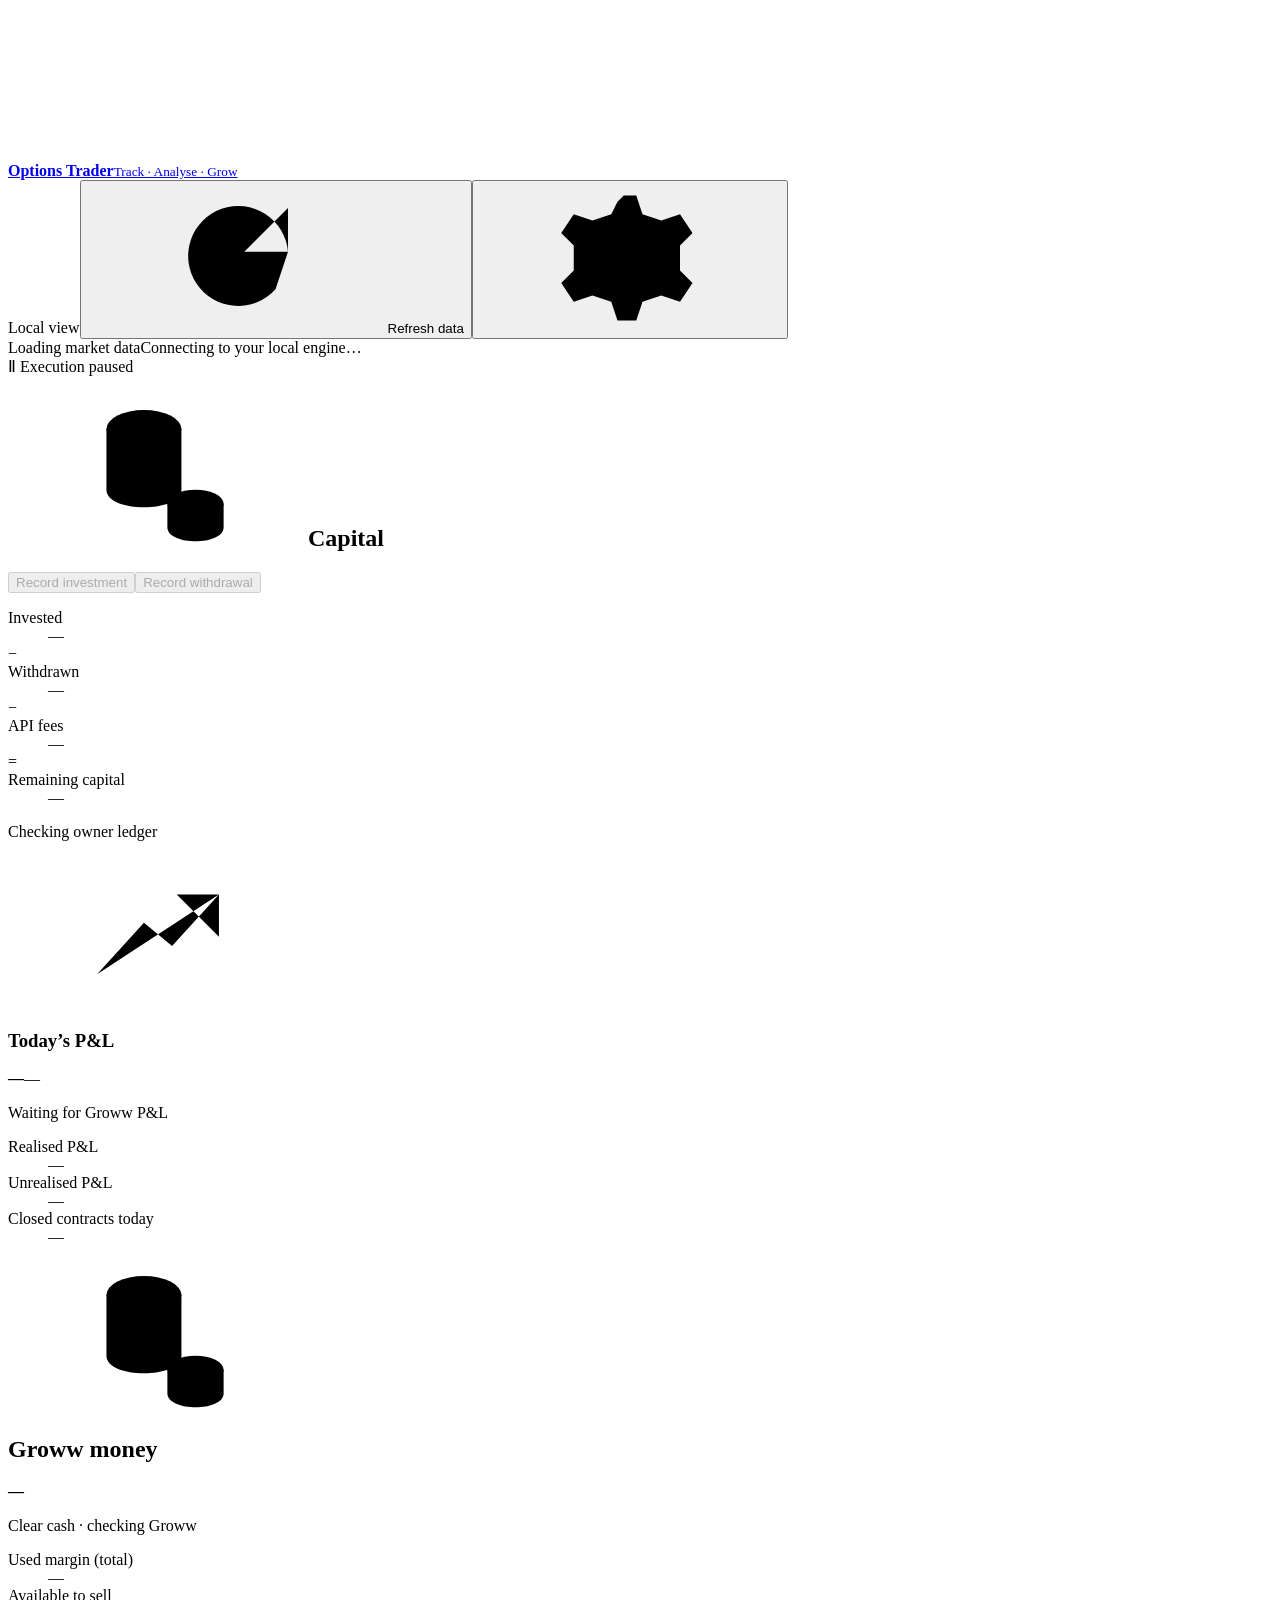
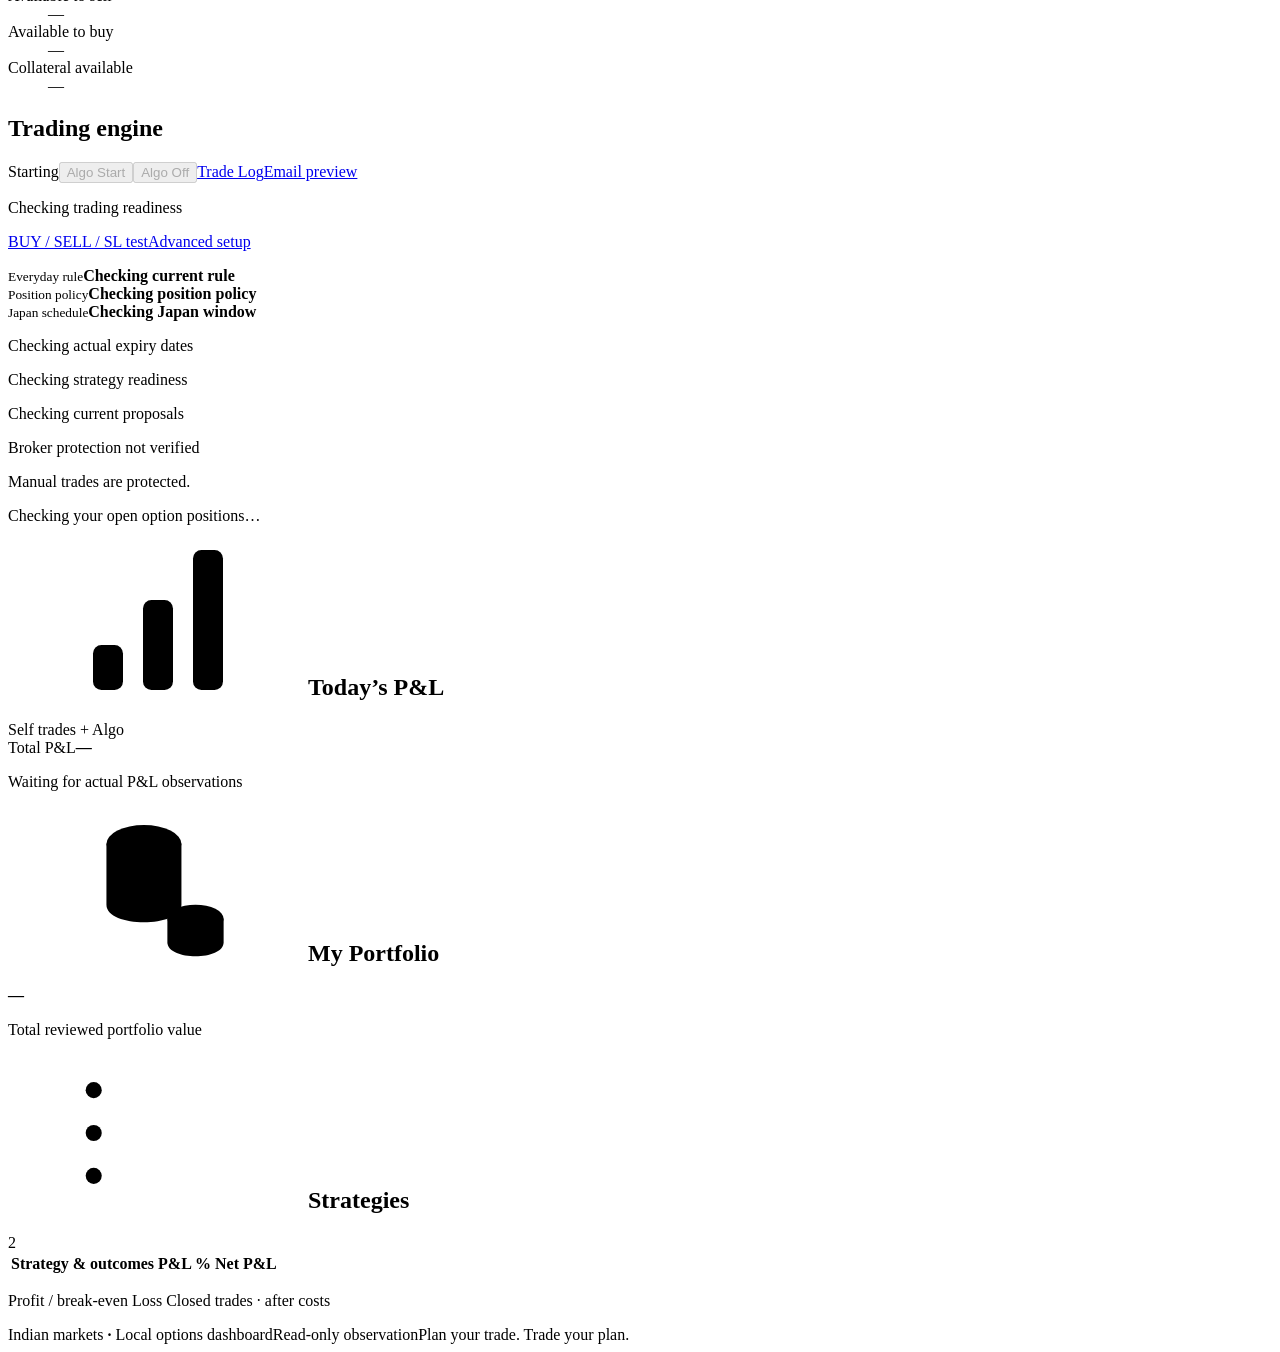
==== commit 6f786793: "Use ordinary trailing stops and retire research recording" ====
--- a/src/nifty_engine/agent_engine/dashboard_assets/index.html
+++ b/src/nifty_engine/agent_engine/dashboard_assets/index.html
@@ -47,8 +47,8 @@
       <div class="monitor-facts"><div><small>Everyday rule</small><strong id="everyday-rule">Checking current rule</strong></div><div><small>Position policy</small><strong id="slot-policy">Checking position policy</strong></div><div><small>Japan schedule</small><strong id="monitor-schedule">Checking Japan window</strong></div></div>
       <p id="expiry-status" class="monitor-caption">Checking actual expiry dates</p>
       <p id="preparation-status" class="monitor-caption" hidden></p>
-      <p id="impulse-status" class="monitor-caption" role="status">Streaming breakout detector: waiting for evidence</p>
-      <p id="impulse-research-status" class="monitor-caption" role="status">Premium research · MONITOR ONLY · waiting for Oracle</p>
+      <p id="impulse-status" class="monitor-caption" role="status" hidden></p>
+      <p id="impulse-research-status" class="monitor-caption" role="status" hidden></p>
       <p id="strategy-priority" class="monitor-caption">Checking strategy readiness</p>
       <div id="levels" class="levels"></div>
       <p id="analysis-status" class="monitor-caption">Checking current proposals</p>
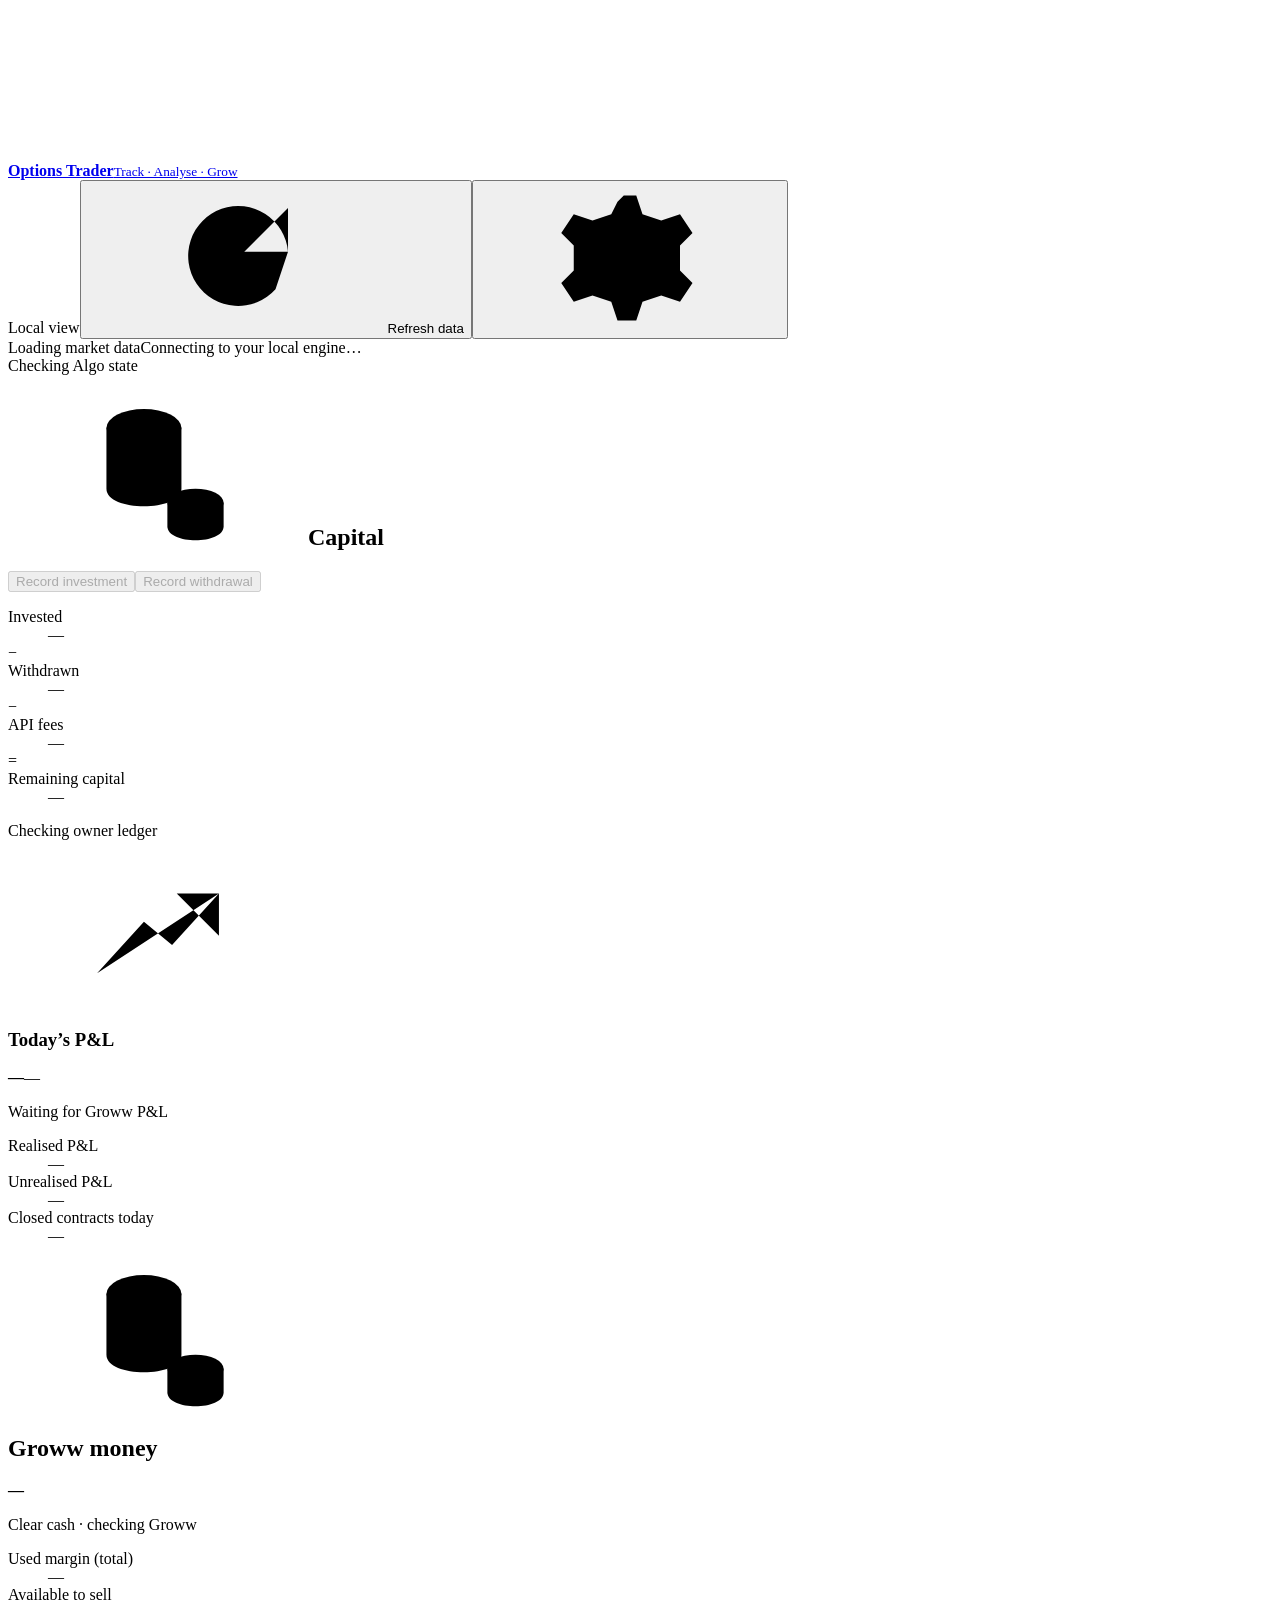
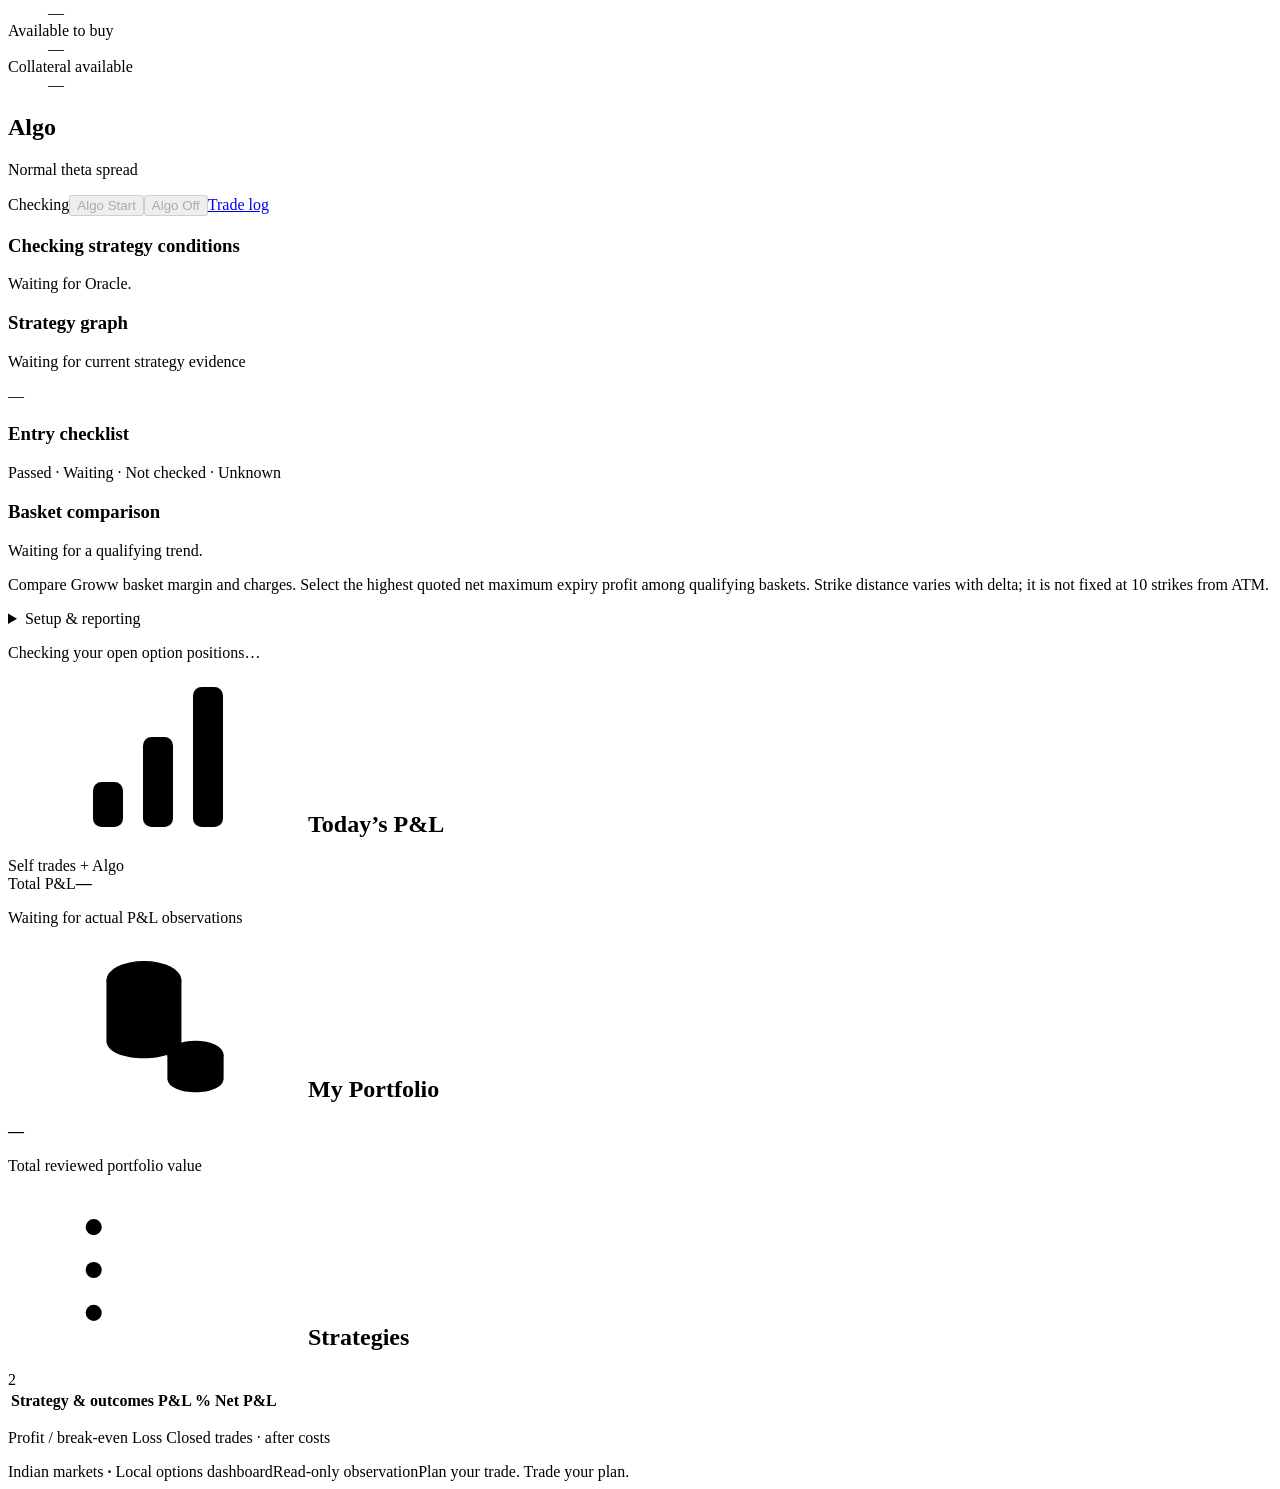
==== commit 04c3f5c8: "Show Algo checklist and live strategy graph" ====
--- a/src/nifty_engine/agent_engine/dashboard_assets/index.html
+++ b/src/nifty_engine/agent_engine/dashboard_assets/index.html
@@ -24,7 +24,7 @@
     <div class="header-actions"><span class="local-tag"><span class="dot"></span>Local view</span><button id="refresh" class="button refresh-button" type="button"><svg class="icon"><use href="#icon-refresh"/></svg><span>Refresh data</span></button><button id="settings" class="icon-button" type="button" aria-label="Dashboard settings"><svg class="icon"><use href="#icon-settings"/></svg></button></div>
   </header>
   <main>
-    <div class="session-line"><div><span id="data-status" class="status-pill">Loading market data</span><span id="as-of">Connecting to your local engine…</span></div><span class="pause-label"><span class="pause-bars">Ⅱ</span> Execution paused</span></div>
+    <div class="session-line"><div><span id="data-status" class="status-pill">Loading market data</span><span id="as-of">Connecting to your local engine…</span></div><span id="execution-mode" class="pause-label">Checking Algo state</span></div>
     <div id="notice" class="notice" role="status" hidden></div>
     <section class="card capital-card" aria-label="Capital summary">
       <div class="section-heading"><h2><svg class="icon orange"><use href="#icon-coins"/></svg>Capital</h2><div class="capital-actions"><button id="record-investment" class="button" type="button" disabled>Record investment</button><button id="record-withdrawal" class="button" type="button" disabled>Record withdrawal</button></div></div>
@@ -42,19 +42,15 @@
     </section>
     <div id="summary-pnl-split" class="summary-pnl-split" aria-label="Today's Self and Algo P&L"></div>
     <section id="indices" class="index-grid" aria-label="Market indices"></section>
-    <section class="card monitor-card" aria-label="PC engine and strategy rules">
-      <div class="section-heading"><h2 id="engine-heading">Trading engine</h2><div class="algo-actions"><span id="monitor-status" class="status-pill">Starting</span><button id="algo-start" class="button primary" type="button" disabled>Algo Start</button><button id="algo-stop" class="button" type="button" disabled>Algo Off</button><a class="button" href="/trade-log">Trade Log</a><a class="button" href="/report">Email preview</a></div></div><p id="algo-start-result" class="monitor-caption" role="status">Checking trading readiness</p><p id="execution-status" class="monitor-caption" role="status"></p><p id="live-setup-status" class="monitor-caption" role="status"></p><a class="button" href="/live-setup">BUY / SELL / SL test</a><a class="button" href="/advanced-setup">Advanced setup</a><p id="vm-status" class="monitor-caption" role="status"></p><p id="email-status" class="monitor-caption"></p>
-      <div class="monitor-facts"><div><small>Everyday rule</small><strong id="everyday-rule">Checking current rule</strong></div><div><small>Position policy</small><strong id="slot-policy">Checking position policy</strong></div><div><small>Japan schedule</small><strong id="monitor-schedule">Checking Japan window</strong></div></div>
-      <p id="expiry-status" class="monitor-caption">Checking actual expiry dates</p>
-      <p id="preparation-status" class="monitor-caption" hidden></p>
-      <p id="impulse-status" class="monitor-caption" role="status" hidden></p>
-      <p id="impulse-research-status" class="monitor-caption" role="status" hidden></p>
-      <p id="strategy-priority" class="monitor-caption">Checking strategy readiness</p>
-      <div id="levels" class="levels"></div>
-      <p id="analysis-status" class="monitor-caption">Checking current proposals</p>
-      <p id="trailing-status" class="monitor-caption">Broker protection not verified</p>
-      <p id="control-note" class="control-note">Manual trades are protected.</p>
-      <details id="rule-details" hidden><summary>Latest structured rule proposal</summary><pre id="rule-json"></pre></details>
+    <section class="card monitor-card" aria-label="Algo status and entry checklist">
+      <div class="section-heading algo-heading"><div><h2>Algo</h2><p class="algo-subtitle">Normal theta spread</p></div><div class="algo-actions"><span id="monitor-status" class="status-pill">Checking</span><button id="algo-start" class="button primary" type="button" disabled>Algo Start</button><button id="algo-stop" class="button" type="button" disabled>Algo Off</button><a class="button" href="/trade-log">Trade log</a></div></div>
+      <div class="algo-decision" aria-live="polite"><h3 id="algo-decision-title">Checking strategy conditions</h3><p id="algo-start-result">Waiting for Oracle.</p><small id="algo-checked-at"></small></div>
+      <section class="strategy-graph" aria-labelledby="strategy-graph-title"><div class="section-heading"><div><h3 id="strategy-graph-title">Strategy graph</h3><p id="strategy-graph-state" class="algo-subtitle">Waiting for current strategy evidence</p></div><span id="strategy-graph-price" class="strategy-graph-price">—</span></div><div id="strategy-graph-legend" class="strategy-graph-legend"></div><div id="strategy-graph" class="chart strategy-chart"></div><p id="strategy-graph-caption" class="monitor-caption"></p></section>
+      <div class="algo-checklist-heading"><h3>Entry checklist</h3><span>Passed · Waiting · Not checked · Unknown</span></div>
+      <ul id="algo-checklist" class="algo-checklist" aria-label="Normal theta entry requirements"></ul>
+      <section class="algo-basket" aria-labelledby="algo-basket-title"><h3 id="algo-basket-title">Basket comparison</h3><p id="algo-basket-summary">Waiting for a qualifying trend.</p><p class="algo-basket-rule">Compare Groww basket margin and charges. Select the highest quoted net maximum expiry profit among qualifying baskets. Strike distance varies with delta; it is not fixed at 10 strikes from ATM.</p></section>
+      <p id="algo-last-action" class="algo-last-action"></p>
+      <details class="algo-tools"><summary>Setup &amp; reporting</summary><div><a class="button" href="/live-setup">BUY / SELL / SL test</a><a class="button" href="/advanced-setup">Advanced setup</a><a class="button" href="/report">Email preview</a></div><p id="algo-connection" class="monitor-caption"></p></details>
     </section>
     <p id="orders-empty" class="orders-empty" role="status">Checking your open option positions…</p>
     <div id="chart-toolbar" class="chart-toolbar" hidden><div><h2>Option charts</h2><span class="toolbar-note">View your buy and sell legs</span></div><div class="index-tabs" role="group" aria-label="Option chart index"><button type="button" class="tab active" data-index="NIFTY" aria-pressed="true">NIFTY</button><button type="button" class="tab" data-index="SENSEX" aria-pressed="false">SENSEX</button><button type="button" class="tab" data-index="BANKNIFTY" aria-pressed="false">BANK NIFTY</button></div></div>
